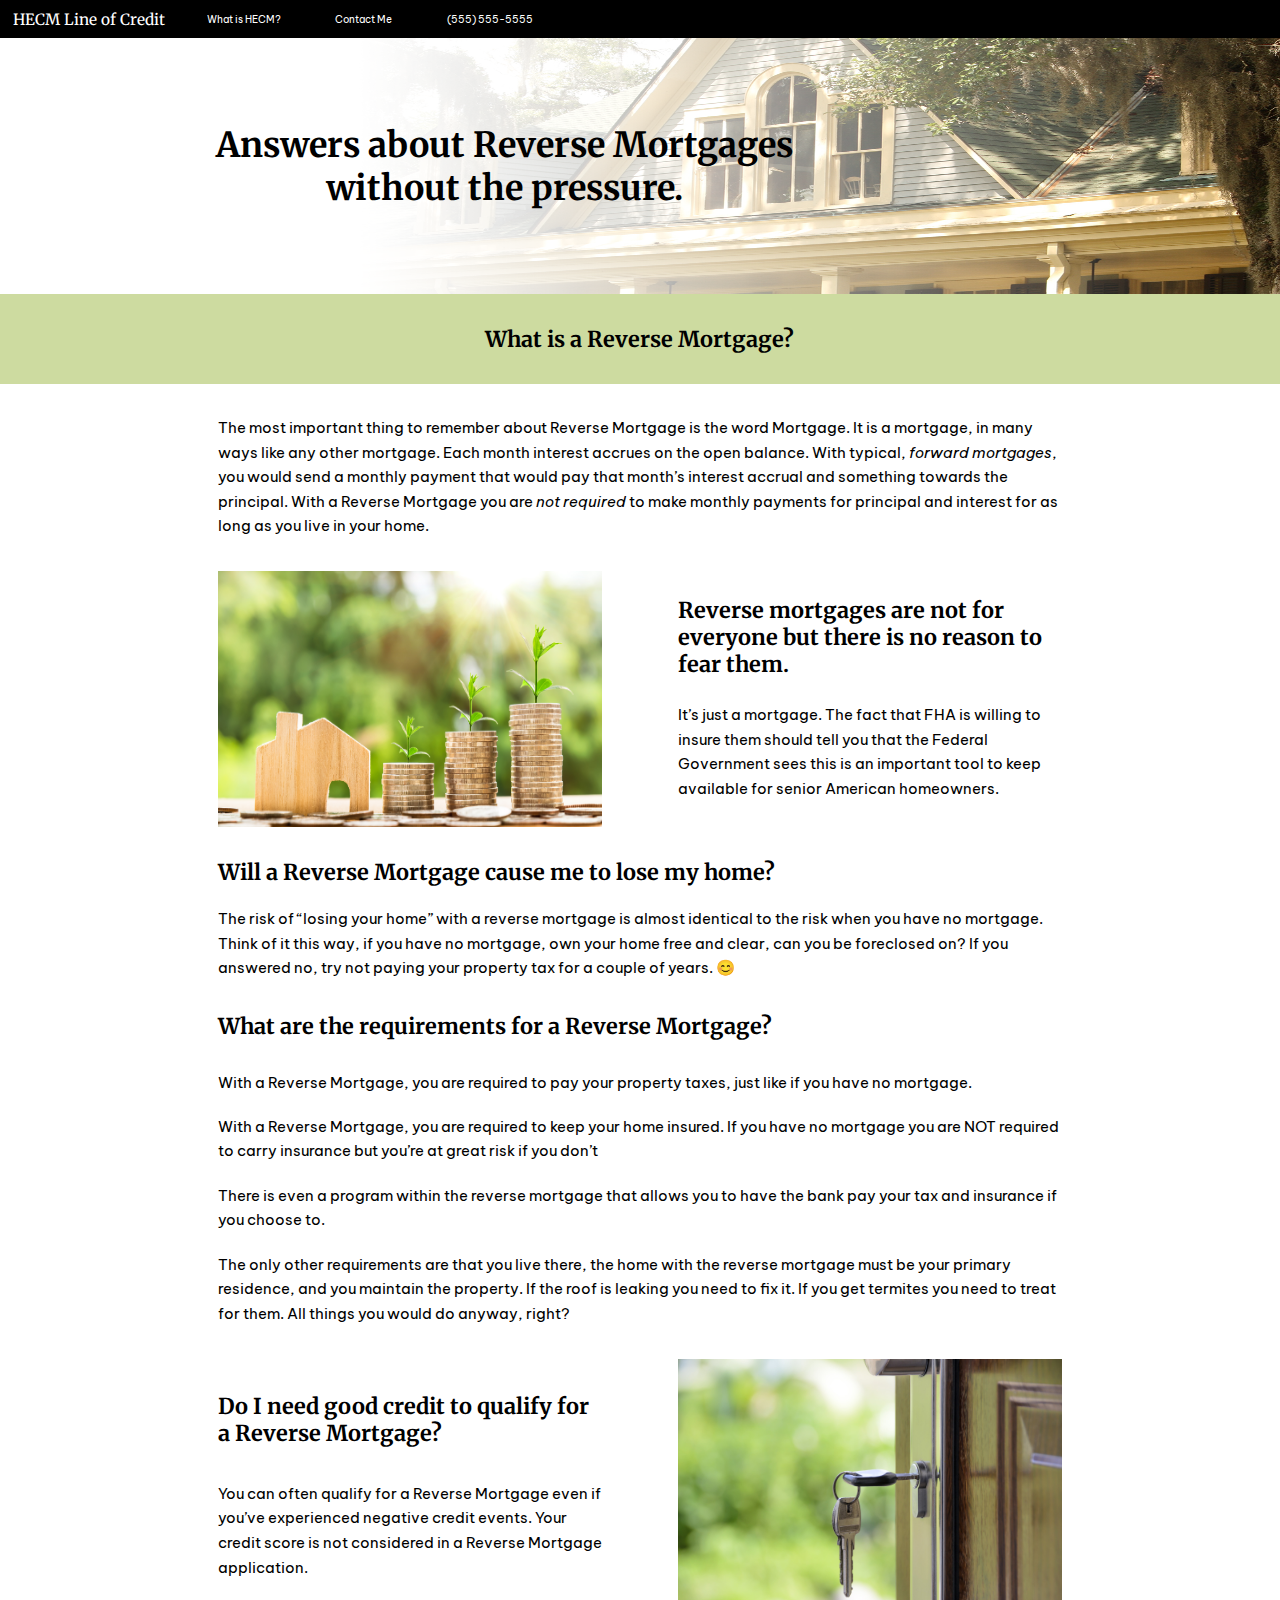
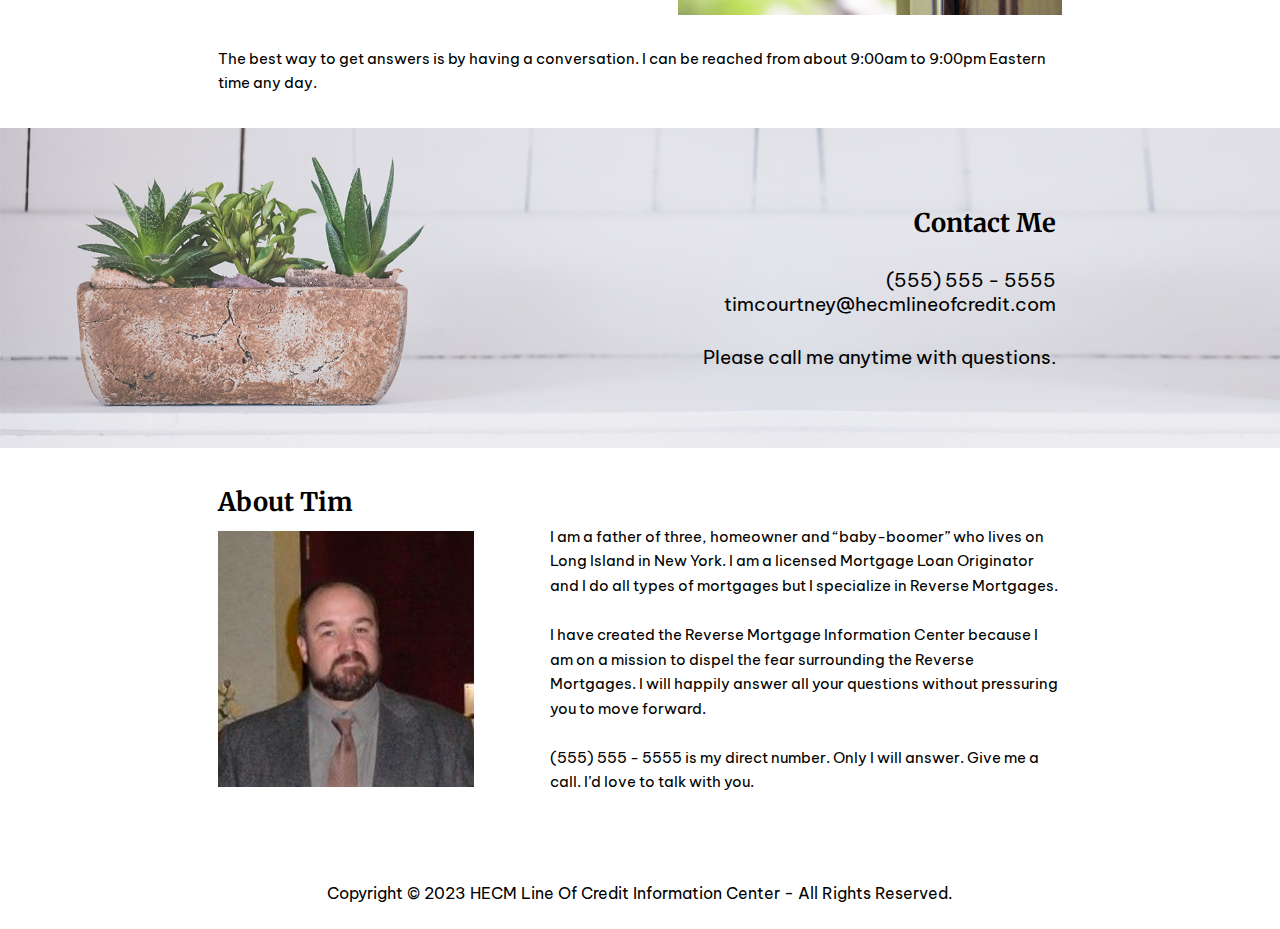
==== index.html @ 9b6cef2f "content update" ====
<!DOCTYPE html>
<html>
<head>
	<title>hecmlineofcredit.com</title>
	<link rel="stylesheet" type="text/css" href="css/style.css"/>
	<link rel="icon" href="assets/favicon.svg"/>
	<script defer src="script.js"></script>
	<meta name="viewport" content="width=device-width, initial-scale=1, maximum-scale=1"> <!--something about everything looking right on ipad? iphone? idk-->
</head>
<body>
	<div id="header_bar">
		<div id="header">
			<div id="title">HECM Line of Credit</div>
			<div id="buttons">
				<a id="about" class="menuButton" href="#section2">What is HECM?</a>
				<a id="contactMe" class="menuButton" href="#section5">Contact Me</a>
				<div class="menuButton">(555) 555-5555</div>
				<img id="menu_bars" src="assets/menu.svg">
			</div>
		</div>
	</div>

	<div id="mobile_menu">
		<div class="menuButton">(555) 555-5555</div>
		<a id="about_mobile" class="menuButton" onclick="openCloseMenu()" href="#explanation_anchor">What is HECM?</a>
		<a id="contactMe_mobile" class="menuButton" onclick="openCloseMenu()" href="#contact_anchor">Contact Me</a>
	</div>

	<div id="section1">
		<div id="intro">Answers about Reverse Mortgages without the pressure.</div>
		<img id="house" src="assets/house.png">
	</div>

	<div id="explanation_anchor" class="anchor"></div>

	<div id="section2">
		<h1 class="subheading">What is a Reverse Mortgage?</h1>
	</div>

	<div id="section3">
		<div id="section3_0" >
			<div class="expl">The most important thing to remember about Reverse Mortgage is the word Mortgage. It is a mortgage, in many ways like any other mortgage. Each month interest accrues on the open balance. With typical, <i>forward mortgages</i>, you would send a monthly payment that would pay that month’s interest accrual and something towards the principal. With a Reverse Mortgage you are <i>not required</i> to make monthly payments for principal and interest for as long as you live in your home.</div>
		</div>
	

		<div id="section3_1">
			<img id="growth" src="assets/growth.jpeg">
			<div id="explanation2">
				<div class="subheading">Reverse mortgages are not for everyone but there is no reason to fear them. </div>
				<div class="expl">It’s just a mortgage. The fact that FHA is willing to insure them should tell you that the Federal Government sees this is an important tool to keep available for senior American homeowners.</div>
			</div>
		</div>

		<div id="section3_2">
			<div class="subheading">Will a Reverse Mortgage cause me to lose my home?</div>
			<div class="expl">The risk of “losing your home” with a reverse mortgage is almost identical to the risk when you have no mortgage. Think of it this way, if you have no mortgage, own your home free and clear, can you be foreclosed on? If you answered no, try not paying your property tax for a couple of years. 😊 </div>
		</div>
		<div id="section3_3">
			<div class="subheading">What are the requirements for a Reverse Mortgage?</div>
			<div id="list" class="expl">
				<div>With a Reverse Mortgage, you are required to pay your property taxes, just like if you have no mortgage.</div>
				<div>With a Reverse Mortgage, you are required to keep your home insured. If you have no mortgage you are NOT required to carry insurance but you’re at great risk if you don’t</div>
				<div>There is even a program within the reverse mortgage that allows you to have the bank pay your tax and insurance if you choose to.</div>
				<div>The only other requirements are that you live there, the home with the reverse mortgage must be your primary residence, and you maintain the property. If the roof is leaking you need to fix it. If you get termites you need to treat for them. All things you would do anyway, right?</div>
			</div>
		</div>

		<div id="section3_4">
			<div id="explanation3">
				<div class="subheading">Do I need good credit to qualify for a Reverse Mortgage? </div>
				<div class="expl">You can often qualify for a Reverse Mortgage even if you’ve experienced negative credit events. Your credit score is not considered in a Reverse Mortgage application.</div>
			</div>
			<img id="key" src="assets/key.jpeg">
		</div>
		<div id="section3_5">
			<div class="expl">The best way to get answers is by having a conversation. I can be reached from about 9:00am to 9:00pm Eastern time any day. </div>
		</div>
	</div>

	<div id="contact_anchor" class="anchor"></div>

	<div id="section5">
		<img id="cactus" src="assets/cactus.png">
		<div id="contact">
			<div id="contact_header" class="subsection_header">Contact Me</div>
			<div id="contactInfo">(555) 555 - 5555<br>timcourtney@hecmlineofcredit.com</div>
			Please call me anytime with questions.
		</div>
	</div>


	<div id="section4">
		<div id="about_me_box">	
			<div id="about_me_header" class="subsection_header">About Tim</div>
			<div id="about_me_content">
				<img id="dad" src="assets/dad.png">
				<div id="about_me" class="expl">I am a father of three, homeowner and “baby-boomer” who lives on Long Island in New York. I am a licensed Mortgage Loan Originator and I do all types of mortgages but I specialize in Reverse Mortgages. <br><br>I have created the Reverse Mortgage Information Center because I am on a mission to dispel the fear surrounding the Reverse Mortgages. I will happily answer all your questions without pressuring you to move forward. <br><br>(555) 555 - 5555 is my direct number. Only I will answer. Give me a call. I’d love to talk with you.</div>
			</div>
			
		</div>
	</div>

	<footer>Copyright © 2023 HECM Line Of Credit Information Center - All Rights Reserved.</footer>

</body>
</html>
---- css/style.css ----
@import url('https://fonts.googleapis.com/css2?family=Be+Vietnam+Pro&display=swap');
@import url('https://fonts.googleapis.com/css2?family=Merriweather&display=swap');

body{
/*	background-color: skyblue;*/
	width: 100%;
	margin: 0;


	overflow-x: hidden;
	 /*so theres no extra white space to the right that you can scroll to*/

	font-family: 'Be Vietnam Pro', sans-serif;

	cursor: default;
}

/*nav bar*/
#header_bar{
   background-color: black;
   width: 100%;
   height: 3vw;
   position: fixed; 
   /*stay as you scroll*/
   z-index: 100; 
   /*above everything*/
}

#header{
/*	background-color: red;*/
	height: 3vw;
	width: 100vw;
	display: flex;
	flex-direction: row;
	align-items: center;
/*	justify-content: space-between;*/
}

	#title{
		color: white;
		font-size: 1.2vw;
		padding-left: 1vw;
		font-family: 'Merriweather', serif;
	}

	#buttons{

/*		background-color: pink;*/
		height: 100%;
		width: 32vw;

		justify-self: right;
		display: flex;
		flex-direction: row;
		align-items: center;
		justify-content: space-evenly;

		color: white;
		font-size: .8vw;
	}

		.menuButton{
			height: 100%;
			display: flex;
			align-items: center;
			padding-left: 1vw;
			padding-right: 1vw;
			text-decoration: none;
			color: white;
		}

		#buttons a:hover{
			color: black;
			background-color: white;
			cursor: pointer;
		}
		#buttons img{
			display: none;
		}

#mobile_menu{
	display:none;
}

/*section 1 - house pic*/
#section1{
/*	background-color: rgba(0, 1, 0, .5);*/
    padding-top: 3vw;

	height: 20vw;
	overflow: hidden;

	display: flex;
	flex-direction: row;

}

	#intro{
/*				background-color: deeppink;*/

		font-family: 'Merriweather', serif;
		font-weight: bold;
		font-size: 2.7vw;

		width: 65vw;

		z-index: 10; /*above house image*/

		text-align: center;
		display: flex;
		align-items: center;

		margin-left: 16vw;
	}
	#house{

/*		background-color: blue;*/
		width: 100vw;

		z-index: -10; /*under text*/

		margin-left: -35vw;

	}

/*section 2 (aka section 3 header)*/

#section2{
	background-color: #cddba0;
	width: 100vw;
	height: 7vw;

	display: flex;
	align-items: center;
	justify-content: center;
}
	#section2 h1{
/*		background-color: red;*/
		text-align: center;
		padding-left: 17vw;
		padding-right: 17vw;
		width: 66vw;
	}
	.subheading{
		font-size: 1.7vw;
		font-weight: bold;
		font-family: 'Merriweather', serif;
	}



/*section 3 (explanation of hecm)*/
#section3{
/*	background-color: pink;*/
	height: 100vw;
	width: 100vw;
	padding-top: 2.5vw;
	padding-bottom: 2.5vw;
	display: flex;
	flex-direction: column;
	justify-content: space-between;
	align-items: center;

}

#section3_0{
/*	background-color: cyan;*/
	width: 66vw;

}

.expl{
/*	background-color: greenyellow;*/
	font-size: 1.2vw;
	line-height: 1.6;
}

/*section 3.1 (image to the left of more explanation text)*/
#section3_1{
	width: 66vw;
/*	background-color: deeppink;*/

	display: flex;
	flex-direction: row;
	justify-content: space-between;
	align-items: center;

}
	#growth{
		height: 20vw;
		width: 30vw;
	}
	#explanation2{
/*		background-color: red;*/
		height: 20vw;
		width: 30vw;
/*		margin-left: 5vw;*/
		display: flex;
		flex-direction: column;
		justify-content: space-evenly;

	}

/*section 3.2 the explantion continues under the photo*/
#section3_2{
/*	background-color: red;*/
	width: 66vw;


	height: 9.5vw;
	display: flex;
	flex-direction: column;
	justify-content: space-between;

}
#section3_3{
/*	background-color: yellow;*/
	width: 66vw;

	height: 24.5vw;
	display: flex;
	flex-direction: column;
	justify-content: space-between;

}
#list{
/*	background-color: pink;*/
	display: flex;
	flex-direction: column;
	justify-content: space-between;
	height: 20vw;
}

/*key photo and text*/
#section3_4{
	width: 66vw;

/*	background-color: hotpink;*/

	display: flex;
	flex-direction: row;
	justify-content: space-between;
/*	padding-bottom: 2.5vw;*/


}
	#key{
		height: 20vw;
	}
	#explanation3{
/*		background-color: red;*/
		height: 20vw;
		width: 30vw;

		display: flex;
		flex-direction: column;
		justify-content: space-evenly;

	}
#section3_5{
/*	background-color: lime;*/
	width:66vw;
}

/*section 4 (about me)*/
#section4{
/*	background-color: thistle;*/
	width: 66vw;
	height: 29vw;

	padding-left: 17vw;
	padding-right: 17vw;

	padding-bottom: 2.5vw;
	padding-top: 2.5vw;


	display: flex;
	flex-direction: column;
	align-items: center;
	justify-content: center;
}
	#about_me_box{
/*		background-color: orange;*/
		width: 66vw;
		height: 40vw;
		display: flex;
		flex-direction: column;
		justify-content: space-evenly;
		align-items: left;
	}

	.subsection_header{
		font-family: 'Merriweather', serif;
	    font-size: 2vw;
		font-weight: bold;
	}
	#about_me_content{
/*		background-color: red;*/
		height: 25vw;


		display: flex;
		flex-direction: row;
		justify-content: space-between;
/*		align-items: center;*/
	}
	#about_me{
/*		background-color: green;*/
		width: 40vw;
	}
	#dad{
		margin-top: .5vw;
		height: 20vw;
	}

/*section 5 (contact me - moved to be above section 4)*/
#section5{
/*	background-color: rgba(1, 0, 0, .5);*/
	display: flex;
	flex-direction: row;
	align-items: center;
	margin: 0;
	height: 25vw;
	overflow: hidden;
}
	#cactus{
/*		opacity: .5;*/
		width: 100vw;
/*		height: auto;*/
/*		margin-left: -82vw;*/
		margin-top: -9vw;
		z-index: -10;
	}
	#contact{
/*		background-color: hotpink;*/
		width: 43vw;
		height: 15vw;
		margin-left: -63vw;

		display: flex;
		flex-direction: column;
		justify-content: space-around;

		padding-left: 2.5vw;
		padding-right: 2.5vw;

		text-align: right;

		font-size: 1.5vw;
/*		line-height: 1.6;*/
	}

footer{
	text-align: center;
	padding-bottom: 2vw;
}



/* -------------------------------------------------------------------------- */
/*                           mobile version below                             */
/* -------------------------------------------------------------------------- */

@media (orientation: portrait) {

	body{
		/*background-color: red;*/
	}

	#header{
		height: 15vw;
		padding-left: 10vw;
		padding-right: 10vw;
		width: 80vw;
	}
		#title{
			font-size: 4vw;
		}
		#buttons{
			/*background-color: red;*/
			justify-content: flex-end;

		}
		#buttons a{
			display: none;
		}
		#buttons div{
			display: none;
		}
		#buttons img{
			display: block;
			height: 10vw;
		}

	#mobile_menu{
		display:none;
		width: 100vw;
		height: 35vw;
		background-color: black;
		position: fixed; /*stay as you scroll*/
		z-index: 100; /*above everything*/
		margin-top: 15vw;
		flex-direction: column;
	}
		.menuButton{
			font-size: 4vw;
			justify-content: center;

		}
		#mobile_menu a:hover{
			color: black;
			background-color: white;
			cursor: pointer;
		}

	#section1{
		margin-top: 15vw;
	}
		#intro{
			/*background-color: pink;*/
			width: 80vw;
			margin-left: 10vw;
			font-size: 5vw;
			/*font-weight: bolder;*/
		}
		#house{
			/*background-color: blue;*/
			height: 100%;
			width: auto;

			z-index: -10; /*under text*/

			margin-left: -70vw;

			opacity: .65;
		}
	#section2{
		height: 40vw;
	}

		#section2 h1{
			font-size: 7.5vw;
			/*font-weight: bolder;*/
			padding-left: 10vw;
			padding-right: 10vw;
		}

	#section3{
		padding-right: 10vw;
		padding-left: 10vw;
	}
		#explanation{
			/*background-color: skyblue;*/
			width: 80vw;
		}
		.expl{
			font-size: 4vw;

		}
	#section3_1{
		/*background-color: hotpink;*/

		flex-direction: column;
		justify-content: center;
		align-items: center;
		padding-bottom: 7vw;
/*		padding-right: 10vw;
		padding-left: 10vw;*/

	}
		#growth{
			height: 60vw;
			width: 80vw;
		}
		#explanation2{
			width: 80vw;
			margin-top: 5vw;

		}

	#section5{
/*		display: flex;
		flex-direction: row;
		align-items: center;
		margin: 0;*/
		height: 37vw;
		margin-bottom: 5vw;
	}
		#cactus{
			width: 100vw;
			height: auto;
			margin-left: -90vw;
			z-index: -10;
			opacity: .55;
		}
		#contact{
			/*background-color: hotpink;*/
			width: 80vw;
			height: 37vw;
			margin-left: 10vw;

			display: flex;
			flex-direction: column;
			justify-content: space-between;

			text-align: right;
			padding-top: 2vw;
		}
			#contactInfo{
				font-size: 4vw;
				line-height: 1.6;
			}

			#contact p{
				font-size: 3.5vw;
				line-height: 1.6;
				font-weight: bolder;
			}


	#section4{
		/*background-color: thistle;*/
		width: 80vw;
		height: 90vw;

		padding-left: 10vw;
		padding-right: 10vw;

		padding-bottom: 5vw;


		display: flex;
		flex-direction: column-reverse;
		align-items: flex-start;
		justify-content: space-evenly;
	}
		#about_me_text{
			/*background-color: red;*/
			height: 40vw;

			display: flex;
			flex-direction: column;
			justify-content: space-around;
		}
			.subheader{
				font-size: 5.5vw;
				font-weight: bolder;
			}
		#dad{
			height: 40vw;
		}


	.anchor{
		position: absolute;
		/*background-color: red;*/
		height: 1vw;
		width: 1vw;
	}
	#contact_anchor{
		/*15vw for menu + 45vw for section1 + 40vw for section2 + estimate of section3 (120vw) + growth image 80vw + estimate of explantion2 (10vw) - 15vw for menu to overlap*/
		margin-top: 335vw;
	}
	#explanation_anchor{
		/*15vw for menu + 45vw for section1 - 15vw for menu to overlap*/
		margin-top: 45vw;
	}

}
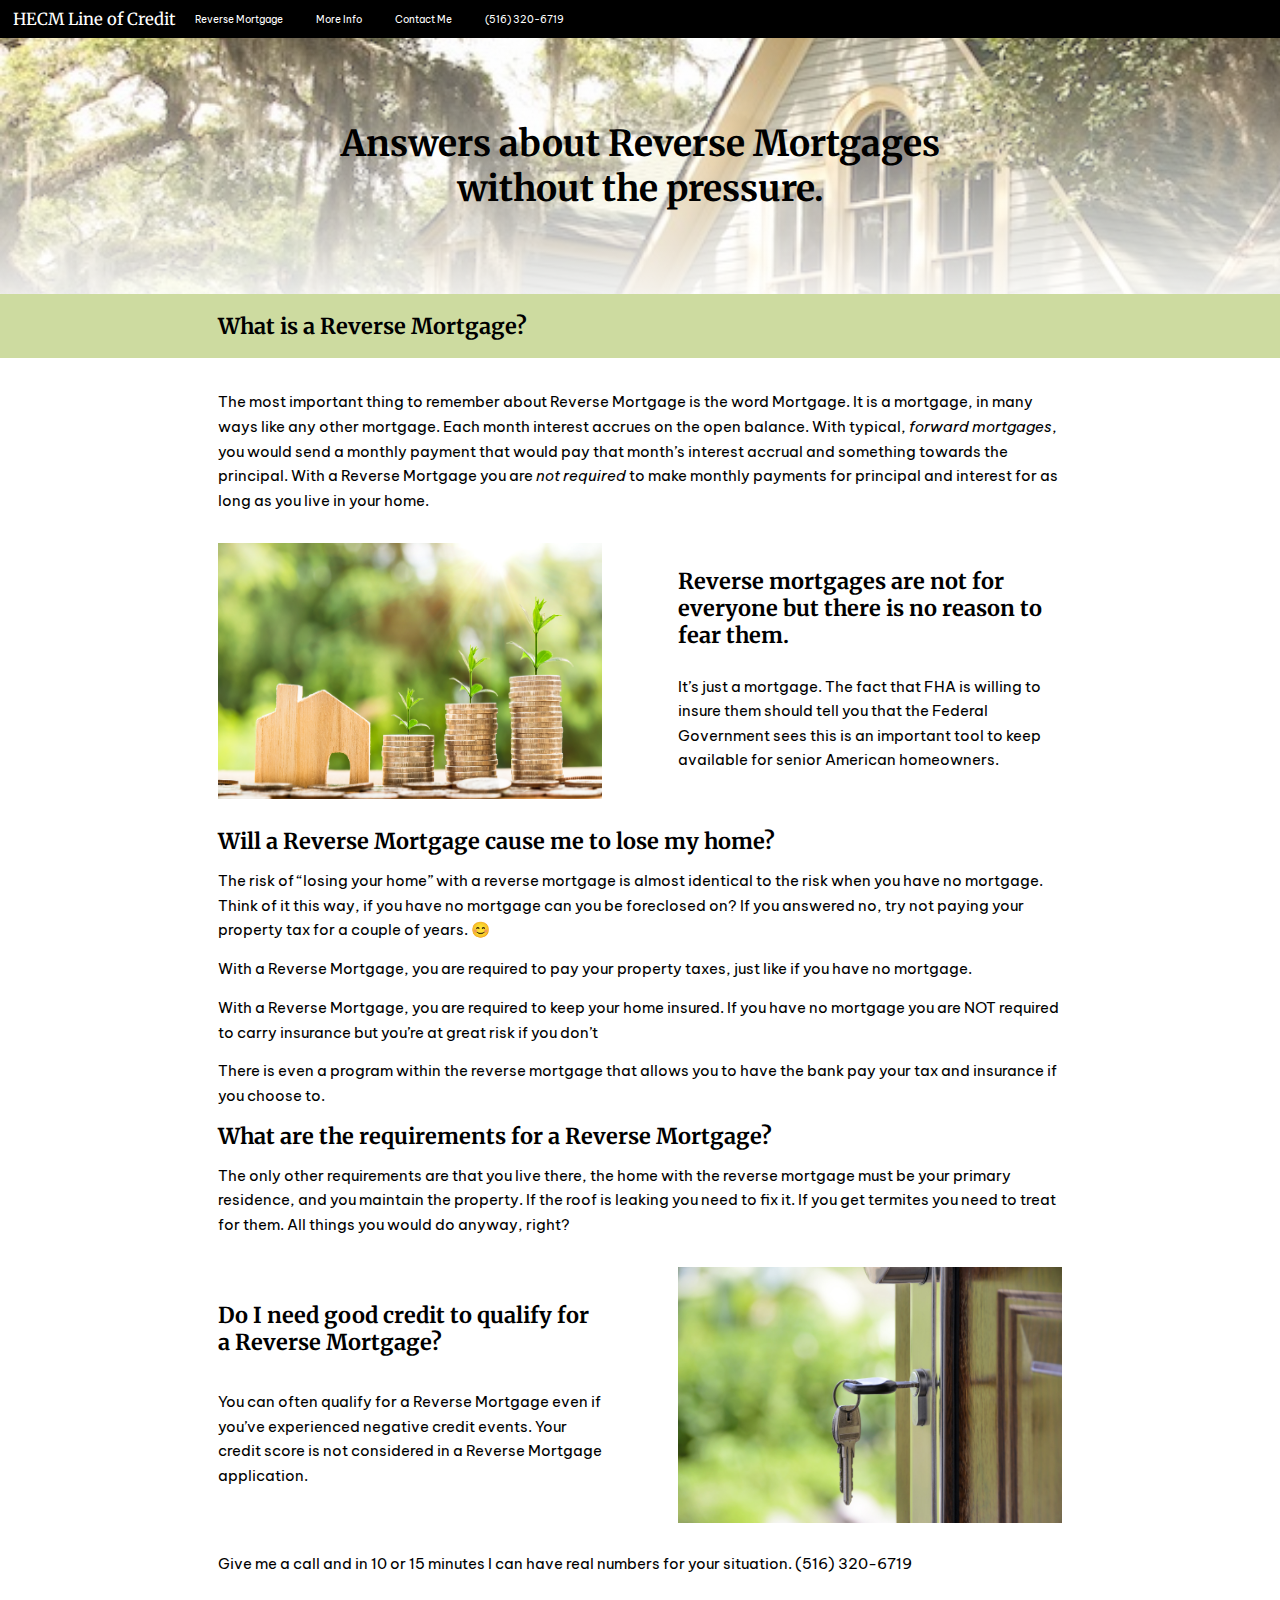
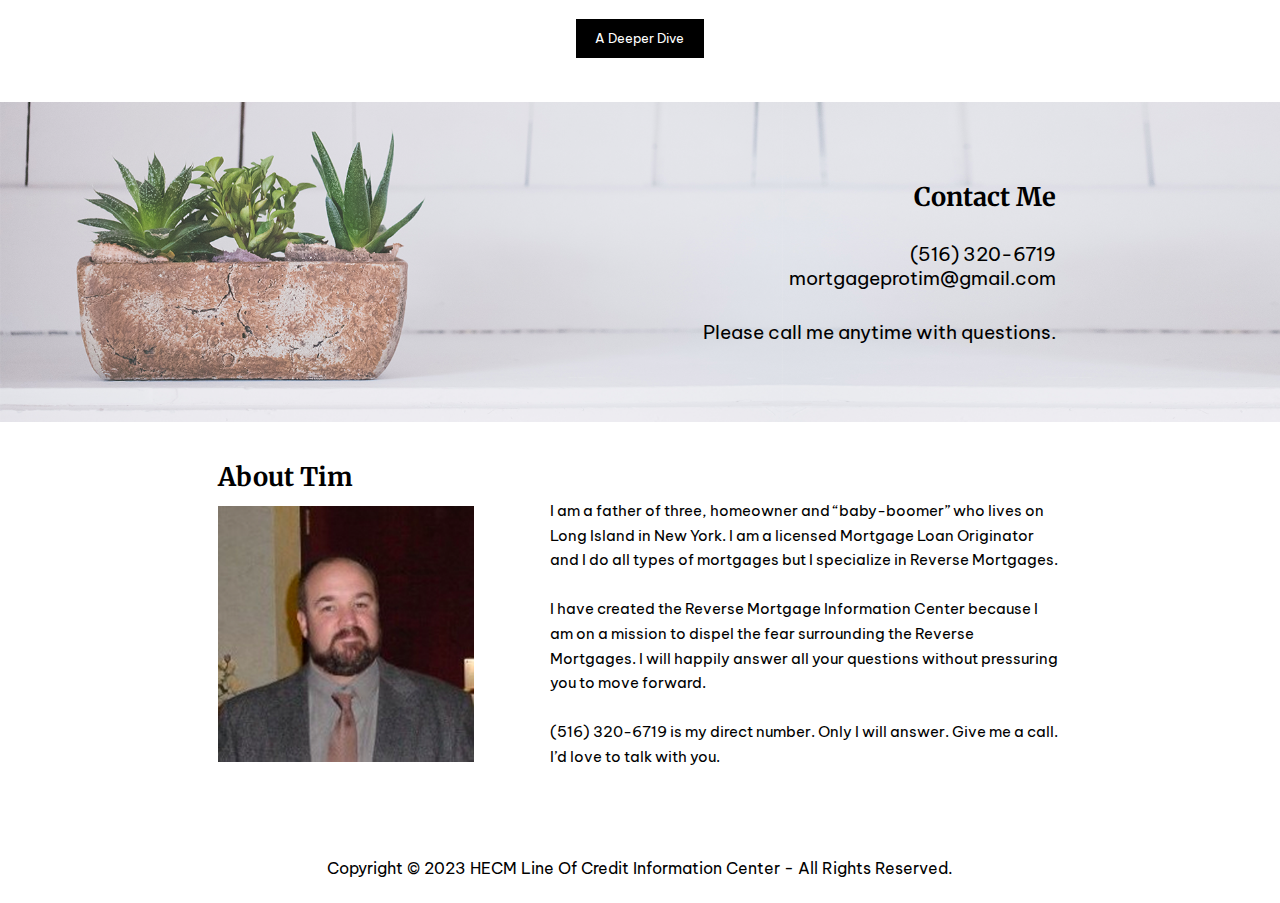
==== commit 2a2be1c8: "content update" ====
--- a/index.html
+++ b/index.html
@@ -10,25 +10,26 @@
 <body>
 	<div id="header_bar">
 		<div id="header">
-			<div id="title">HECM Line of Credit</div>
+			<a id="title" href="index.html">HECM Line of Credit</a>
 			<div id="buttons">
-				<a id="about" class="menuButton" href="#section2">What is HECM?</a>
+				<a id="about" class="menuButton" href="#section2">Reverse Mortgage</a>
+				<a class="menuButton" href="moreinfo.html">More Info</a>
 				<a id="contactMe" class="menuButton" href="#section5">Contact Me</a>
-				<div class="menuButton">(555) 555-5555</div>
+				<div class="menuButton">(516) 320-6719</div>
 				<img id="menu_bars" src="assets/menu.svg">
 			</div>
 		</div>
 	</div>
 
 	<div id="mobile_menu">
-		<div class="menuButton">(555) 555-5555</div>
+		<div class="menuButton">(516) 320-6719</div>
 		<a id="about_mobile" class="menuButton" onclick="openCloseMenu()" href="#explanation_anchor">What is HECM?</a>
 		<a id="contactMe_mobile" class="menuButton" onclick="openCloseMenu()" href="#contact_anchor">Contact Me</a>
 	</div>
 
 	<div id="section1">
-		<div id="intro">Answers about Reverse Mortgages without the pressure.</div>
-		<img id="house" src="assets/house.png">
+		<div id="intro">Answers about Reverse Mortgages<br>without the pressure.</div>
+		<!-- <img id="house" src="assets/house.png"> -->
 	</div>
 
 	<div id="explanation_anchor" class="anchor"></div>
@@ -53,16 +54,12 @@
 
 		<div id="section3_2">
 			<div class="subheading">Will a Reverse Mortgage cause me to lose my home?</div>
-			<div class="expl">The risk of “losing your home” with a reverse mortgage is almost identical to the risk when you have no mortgage. Think of it this way, if you have no mortgage, own your home free and clear, can you be foreclosed on? If you answered no, try not paying your property tax for a couple of years. 😊 </div>
-		</div>
-		<div id="section3_3">
+			<div class="expl">The risk of “losing your home” with a reverse mortgage is almost identical to the risk when you have no mortgage. Think of it this way, if you have no mortgage can you be foreclosed on? If you answered no, try not paying your property tax for a couple of years. 😊 </div>
+			<div class="expl">With a Reverse Mortgage, you are required to pay your property taxes, just like if you have no mortgage.</div>
+			<div class="expl">With a Reverse Mortgage, you are required to keep your home insured. If you have no mortgage you are NOT required to carry insurance but you’re at great risk if you don’t</div>
+			<div class="expl">There is even a program within the reverse mortgage that allows you to have the bank pay your tax and insurance if you choose to.</div>
 			<div class="subheading">What are the requirements for a Reverse Mortgage?</div>
-			<div id="list" class="expl">
-				<div>With a Reverse Mortgage, you are required to pay your property taxes, just like if you have no mortgage.</div>
-				<div>With a Reverse Mortgage, you are required to keep your home insured. If you have no mortgage you are NOT required to carry insurance but you’re at great risk if you don’t</div>
-				<div>There is even a program within the reverse mortgage that allows you to have the bank pay your tax and insurance if you choose to.</div>
-				<div>The only other requirements are that you live there, the home with the reverse mortgage must be your primary residence, and you maintain the property. If the roof is leaking you need to fix it. If you get termites you need to treat for them. All things you would do anyway, right?</div>
-			</div>
+			<div class="expl">The only other requirements are that you live there, the home with the reverse mortgage must be your primary residence, and you maintain the property. If the roof is leaking you need to fix it. If you get termites you need to treat for them. All things you would do anyway, right?</div>
 		</div>
 
 		<div id="section3_4">
@@ -73,7 +70,12 @@
 			<img id="key" src="assets/key.jpeg">
 		</div>
 		<div id="section3_5">
-			<div class="expl">The best way to get answers is by having a conversation. I can be reached from about 9:00am to 9:00pm Eastern time any day. </div>
+			<div class="expl">Give me a call and in 10 or 15 minutes I can have real numbers for your situation. (516) 320-6719</div>
+		</div>
+		<div id="section3_6">
+			<div id="more_button">
+				<a id="more" class="menuButton" href="moreinfo.html">A Deeper Dive</a>
+			</div>
 		</div>
 	</div>
 
@@ -83,7 +85,7 @@
 		<img id="cactus" src="assets/cactus.png">
 		<div id="contact">
 			<div id="contact_header" class="subsection_header">Contact Me</div>
-			<div id="contactInfo">(555) 555 - 5555<br>timcourtney@hecmlineofcredit.com</div>
+			<div id="contactInfo">(516) 320-6719<br>mortgageprotim@gmail.com</div>
 			Please call me anytime with questions.
 		</div>
 	</div>
@@ -94,7 +96,7 @@
 			<div id="about_me_header" class="subsection_header">About Tim</div>
 			<div id="about_me_content">
 				<img id="dad" src="assets/dad.png">
-				<div id="about_me" class="expl">I am a father of three, homeowner and “baby-boomer” who lives on Long Island in New York. I am a licensed Mortgage Loan Originator and I do all types of mortgages but I specialize in Reverse Mortgages. <br><br>I have created the Reverse Mortgage Information Center because I am on a mission to dispel the fear surrounding the Reverse Mortgages. I will happily answer all your questions without pressuring you to move forward. <br><br>(555) 555 - 5555 is my direct number. Only I will answer. Give me a call. I’d love to talk with you.</div>
+				<div id="about_me" class="expl">I am a father of three, homeowner and “baby-boomer” who lives on Long Island in New York. I am a licensed Mortgage Loan Originator and I do all types of mortgages but I specialize in Reverse Mortgages. <br><br>I have created the Reverse Mortgage Information Center because I am on a mission to dispel the fear surrounding the Reverse Mortgages. I will happily answer all your questions without pressuring you to move forward. <br><br>(516) 320-6719 is my direct number. Only I will answer. Give me a call. I’d love to talk with you.</div>
 			</div>
 			
 		</div>
--- a/css/style.css
+++ b/css/style.css
@@ -37,8 +37,9 @@
 }
 
 	#title{
+		text-decoration: none;
 		color: white;
-		font-size: 1.2vw;
+		font-size: 1.3vw;
 		padding-left: 1vw;
 		font-family: 'Merriweather', serif;
 	}
@@ -84,14 +85,16 @@
 
 /*section 1 - house pic*/
 #section1{
-/*	background-color: rgba(0, 1, 0, .5);*/
-    padding-top: 3vw;
+	background: linear-gradient(rgba(255,255,255,.1), rgba(255,255,255,.9)), url("../assets/house2.jpeg") no-repeat fixed;
+	background-size: cover;
+   padding-top: 3vw;
 
 	height: 20vw;
 	overflow: hidden;
 
 	display: flex;
 	flex-direction: row;
+	justify-content: center;
 
 }
 
@@ -100,35 +103,25 @@
 
 		font-family: 'Merriweather', serif;
 		font-weight: bold;
-		font-size: 2.7vw;
-
-		width: 65vw;
-
-		z-index: 10; /*above house image*/
+		font-size: 2.8vw;
+
+		width: 50vw;
 
 		text-align: center;
 		display: flex;
 		align-items: center;
-
-		margin-left: 16vw;
-	}
-	#house{
-
-/*		background-color: blue;*/
-		width: 100vw;
-
-		z-index: -10; /*under text*/
-
-		margin-left: -35vw;
-
-	}
+		justify-content: center;
+
+
+	}
+
 
 /*section 2 (aka section 3 header)*/
 
 #section2{
 	background-color: #cddba0;
 	width: 100vw;
-	height: 7vw;
+	height: 5vw;
 
 	display: flex;
 	align-items: center;
@@ -136,7 +129,7 @@
 }
 	#section2 h1{
 /*		background-color: red;*/
-		text-align: center;
+/*		text-align: center;*/
 		padding-left: 17vw;
 		padding-right: 17vw;
 		width: 66vw;
@@ -207,7 +200,7 @@
 	width: 66vw;
 
 
-	height: 9.5vw;
+	height: 32vw;
 	display: flex;
 	flex-direction: column;
 	justify-content: space-between;
@@ -260,6 +253,39 @@
 #section3_5{
 /*	background-color: lime;*/
 	width:66vw;
+
+}
+#section3_6{
+/*	background-color: orange;*/
+	width: 66vw;
+	height: 5vw;
+	display: flex;
+	justify-content: center;
+	align-items: center;
+}
+#more_button{
+		background-color: black;
+		height: 3vw;
+		width: 10vw;
+
+		justify-self: right;
+		display: flex;
+		flex-direction: row;
+		align-items: center;
+		justify-content: space-evenly;
+
+/*		border: black solid 4px;*/
+
+		color: white;
+		font-size: 1vw;
+}
+#more_button:hover{
+	background-color: white;
+	color: black;
+	border: black solid 4px;
+}
+#more:hover{
+	color: black;
 }
 
 /*section 4 (about me)*/
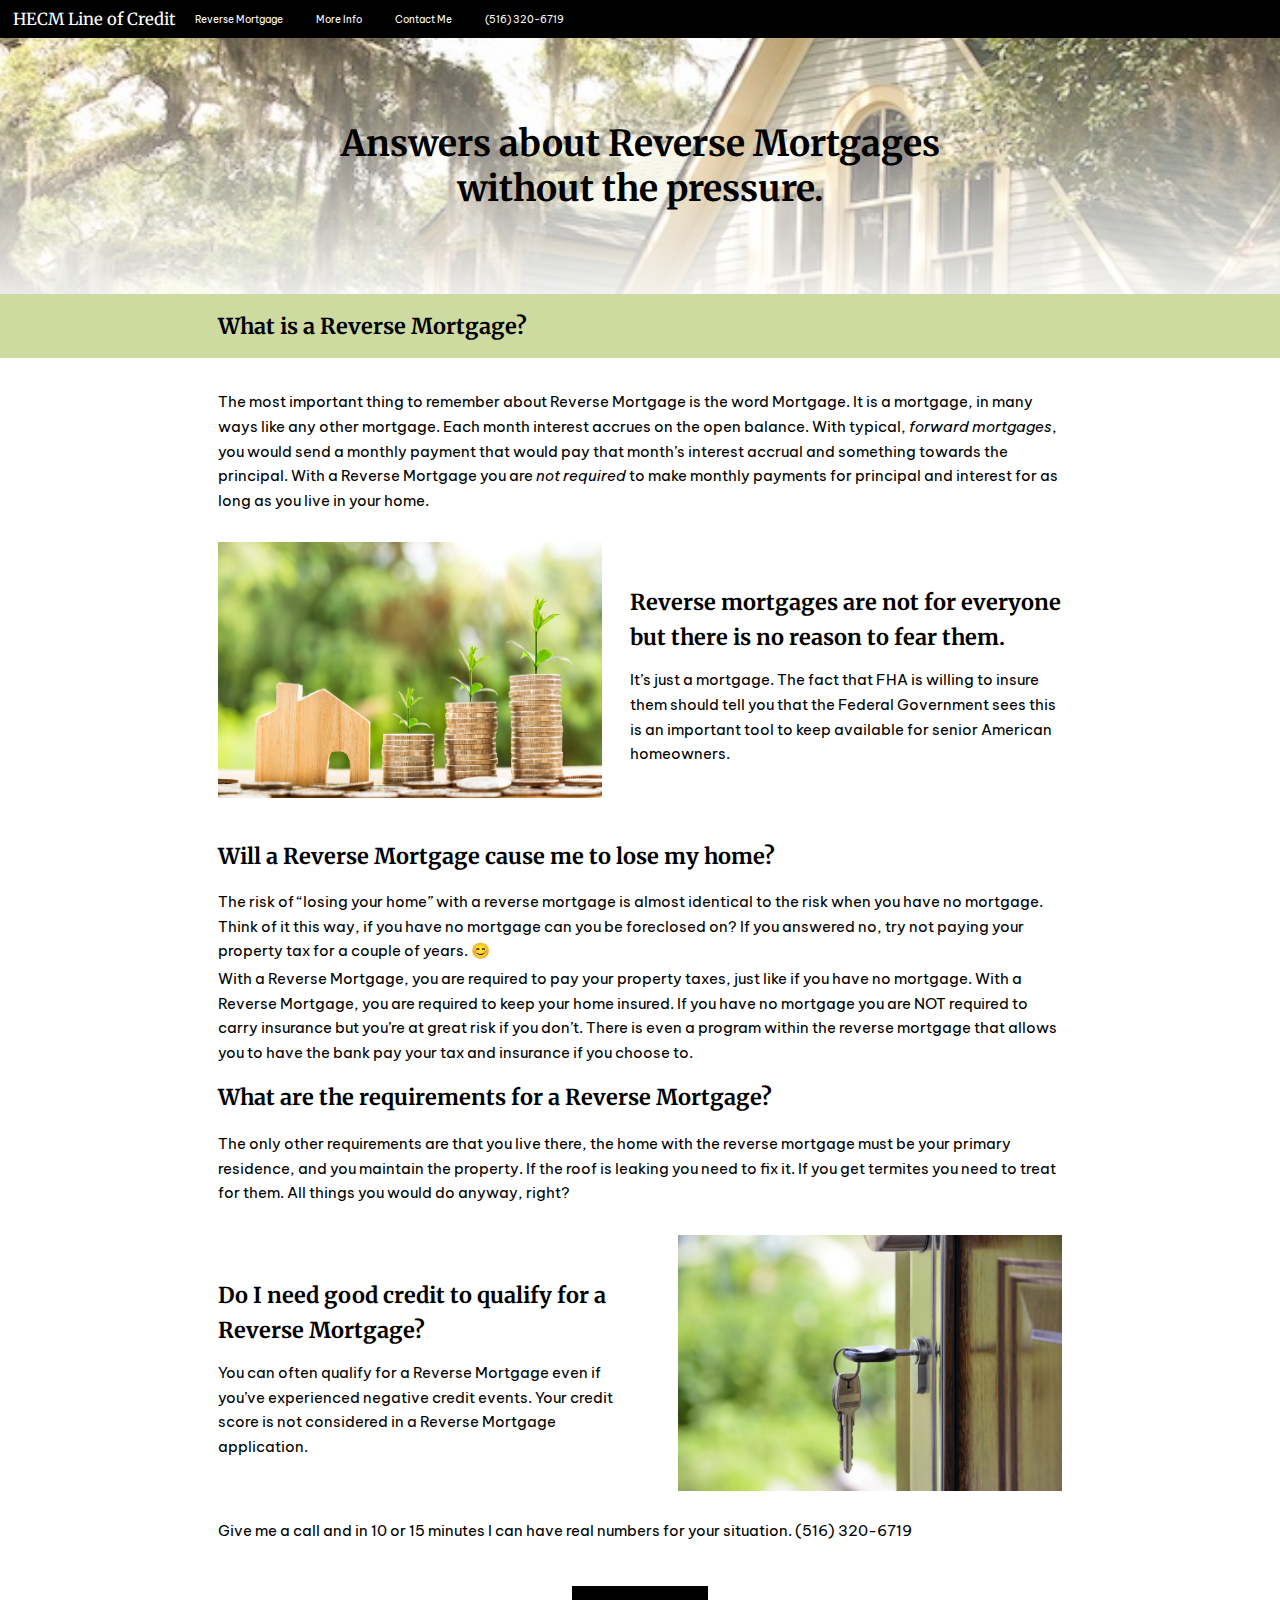
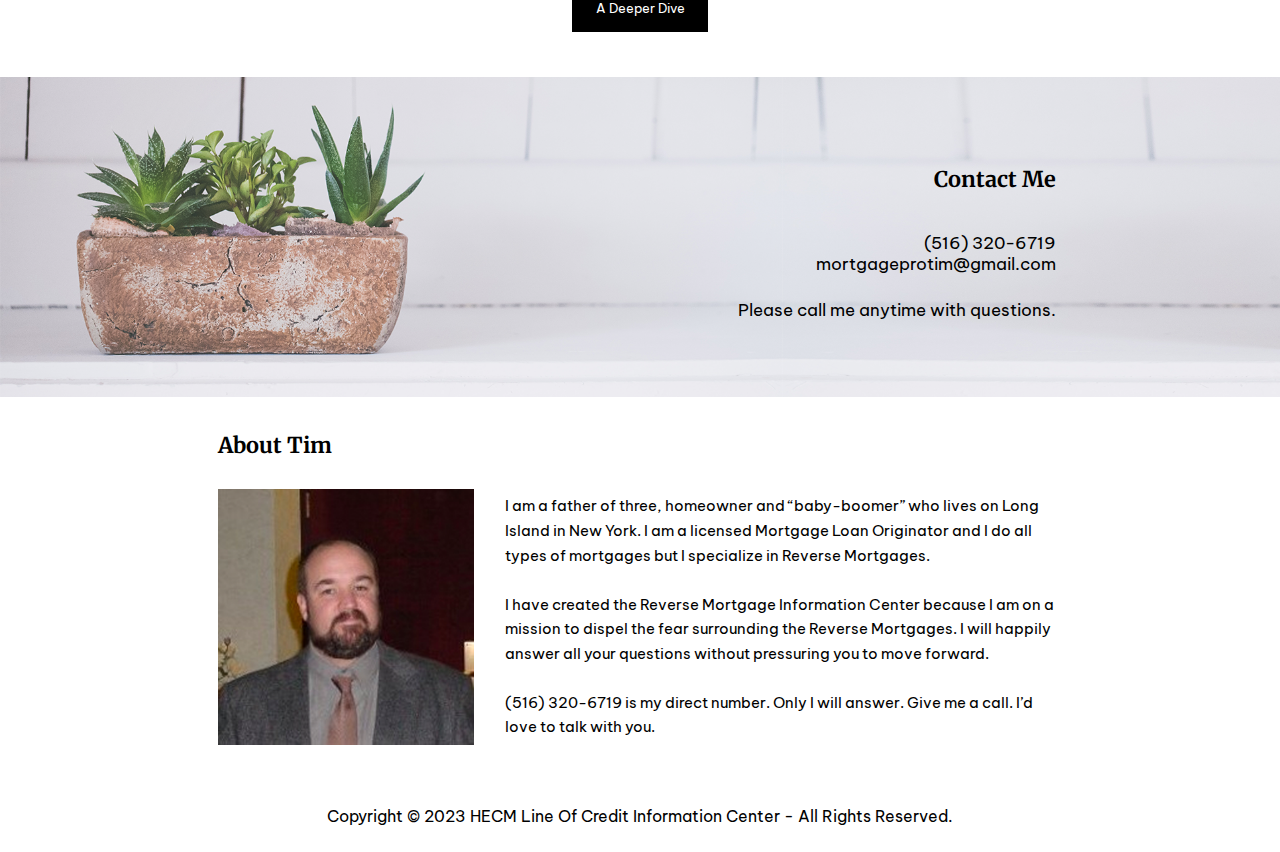
==== commit 6c468892: "streamlined css - mobile fixes started" ====
--- a/index.html
+++ b/index.html
@@ -1,3 +1,11 @@
+<!-- section 3 plan -->
+<!-- 
+section3 -- set font and font size and line spacing
+	- h1 for each heading (style sect3 h1)
+	- divs for each chunk of text
+	- div with class photoText
+ -->
+
 <!DOCTYPE html>
 <html>
 <head>
@@ -23,84 +31,83 @@
 
 	<div id="mobile_menu">
 		<div class="menuButton">(516) 320-6719</div>
-		<a id="about_mobile" class="menuButton" onclick="openCloseMenu()" href="#explanation_anchor">What is HECM?</a>
 		<a id="contactMe_mobile" class="menuButton" onclick="openCloseMenu()" href="#contact_anchor">Contact Me</a>
+		<a id="more_mobile" class="menuButton" onclick="openCloseMenu()" href="moreinfo.html">More Info</a>
 	</div>
 
-	<div id="section1">
+ 	<div id="section1">
 		<div id="intro">Answers about Reverse Mortgages<br>without the pressure.</div>
-		<!-- <img id="house" src="assets/house.png"> -->
 	</div>
 
 	<div id="explanation_anchor" class="anchor"></div>
 
 	<div id="section2">
-		<h1 class="subheading">What is a Reverse Mortgage?</h1>
+		<h1>What is a Reverse Mortgage?</h1>
 	</div>
 
-	<div id="section3">
-		<div id="section3_0" >
-			<div class="expl">The most important thing to remember about Reverse Mortgage is the word Mortgage. It is a mortgage, in many ways like any other mortgage. Each month interest accrues on the open balance. With typical, <i>forward mortgages</i>, you would send a monthly payment that would pay that month’s interest accrual and something towards the principal. With a Reverse Mortgage you are <i>not required</i> to make monthly payments for principal and interest for as long as you live in your home.</div>
-		</div>
+	<div class="section3">
+
+		<div>The most important thing to remember about Reverse Mortgage is the word Mortgage. It is a mortgage, in many ways like any other mortgage. Each month interest accrues on the open balance. With typical, <i>forward mortgages</i>, you would send a monthly payment that would pay that month’s interest accrual and something towards the principal. With a Reverse Mortgage you are <i>not required</i> to make monthly payments for principal and interest for as long as you live in your home.</div>
 	
-
-		<div id="section3_1">
+		<div class="photoText">
 			<img id="growth" src="assets/growth.jpeg">
-			<div id="explanation2">
-				<div class="subheading">Reverse mortgages are not for everyone but there is no reason to fear them. </div>
-				<div class="expl">It’s just a mortgage. The fact that FHA is willing to insure them should tell you that the Federal Government sees this is an important tool to keep available for senior American homeowners.</div>
+			<div class="photoTextGap"></div>
+			<div>
+				<h1>Reverse mortgages are not for everyone but there is no reason to fear them. </h1>
+				<div>It’s just a mortgage. The fact that FHA is willing to insure them should tell you that the Federal Government sees this is an important tool to keep available for senior American homeowners.</div>
 			</div>
 		</div>
 
-		<div id="section3_2">
-			<div class="subheading">Will a Reverse Mortgage cause me to lose my home?</div>
-			<div class="expl">The risk of “losing your home” with a reverse mortgage is almost identical to the risk when you have no mortgage. Think of it this way, if you have no mortgage can you be foreclosed on? If you answered no, try not paying your property tax for a couple of years. 😊 </div>
-			<div class="expl">With a Reverse Mortgage, you are required to pay your property taxes, just like if you have no mortgage.</div>
-			<div class="expl">With a Reverse Mortgage, you are required to keep your home insured. If you have no mortgage you are NOT required to carry insurance but you’re at great risk if you don’t</div>
-			<div class="expl">There is even a program within the reverse mortgage that allows you to have the bank pay your tax and insurance if you choose to.</div>
-			<div class="subheading">What are the requirements for a Reverse Mortgage?</div>
-			<div class="expl">The only other requirements are that you live there, the home with the reverse mortgage must be your primary residence, and you maintain the property. If the roof is leaking you need to fix it. If you get termites you need to treat for them. All things you would do anyway, right?</div>
+		<h1>Will a Reverse Mortgage cause me to lose my home?</h1>
+
+		<div>The risk of “losing your home” with a reverse mortgage is almost identical to the risk when you have no mortgage. Think of it this way, if you have no mortgage can you be foreclosed on? If you answered no, try not paying your property tax for a couple of years. 😊 </div>
+		<div>With a Reverse Mortgage, you are required to pay your property taxes, just like if you have no mortgage. With a Reverse Mortgage, you are required to keep your home insured. If you have no mortgage you are NOT required to carry insurance but you’re at great risk if you don’t. There is even a program within the reverse mortgage that allows you to have the bank pay your tax and insurance if you choose to.</div>
+		
+		<h1>What are the requirements for a Reverse Mortgage?</h1>
+			
+		<div>The only other requirements are that you live there, the home with the reverse mortgage must be your primary residence, and you maintain the property. If the roof is leaking you need to fix it. If you get termites you need to treat for them. All things you would do anyway, right?</div>
+		
+
+		<div class="photoText">
+			<div>
+				<h1>Do I need good credit to qualify for a Reverse Mortgage?</h1>
+				<div>You can often qualify for a Reverse Mortgage even if you’ve experienced negative credit events. Your credit score is not considered in a Reverse Mortgage application.</div>
+			</div>
+			<div class="photoTextGap"></div>
+			<img id="key" src="assets/key.jpeg">
 		</div>
 
-		<div id="section3_4">
-			<div id="explanation3">
-				<div class="subheading">Do I need good credit to qualify for a Reverse Mortgage? </div>
-				<div class="expl">You can often qualify for a Reverse Mortgage even if you’ve experienced negative credit events. Your credit score is not considered in a Reverse Mortgage application.</div>
-			</div>
-			<img id="key" src="assets/key.jpeg">
+		<div class="expl">Give me a call and in 10 or 15 minutes I can have real numbers for your situation. (516) 320-6719</div>
+
+
+		<div id="more_button">
+			<a href="moreinfo.html">A Deeper Dive</a>
 		</div>
-		<div id="section3_5">
-			<div class="expl">Give me a call and in 10 or 15 minutes I can have real numbers for your situation. (516) 320-6719</div>
-		</div>
-		<div id="section3_6">
-			<div id="more_button">
-				<a id="more" class="menuButton" href="moreinfo.html">A Deeper Dive</a>
-			</div>
-		</div>
+
 	</div>
 
 	<div id="contact_anchor" class="anchor"></div>
 
-	<div id="section5">
+	<div id="contact_me">
 		<img id="cactus" src="assets/cactus.png">
 		<div id="contact">
-			<div id="contact_header" class="subsection_header">Contact Me</div>
+			<h1>Contact Me</h1>
 			<div id="contactInfo">(516) 320-6719<br>mortgageprotim@gmail.com</div>
 			Please call me anytime with questions.
 		</div>
 	</div>
 
 
-	<div id="section4">
-		<div id="about_me_box">	
-			<div id="about_me_header" class="subsection_header">About Tim</div>
-			<div id="about_me_content">
-				<img id="dad" src="assets/dad.png">
-				<div id="about_me" class="expl">I am a father of three, homeowner and “baby-boomer” who lives on Long Island in New York. I am a licensed Mortgage Loan Originator and I do all types of mortgages but I specialize in Reverse Mortgages. <br><br>I have created the Reverse Mortgage Information Center because I am on a mission to dispel the fear surrounding the Reverse Mortgages. I will happily answer all your questions without pressuring you to move forward. <br><br>(516) 320-6719 is my direct number. Only I will answer. Give me a call. I’d love to talk with you.</div>
-			</div>
+	<div id="about_me_box">	
+		<h1>About Tim</h1>
+		<div class="photoText">
+			<img id="dad" src="assets/dad.png">
+			<div class="photoTextGap"></div>
+			<div>I am a father of three, homeowner and “baby-boomer” who lives on Long Island in New York. I am a licensed Mortgage Loan Originator and I do all types of mortgages but I specialize in Reverse Mortgages. <br><br>I have created the Reverse Mortgage Information Center because I am on a mission to dispel the fear surrounding the Reverse Mortgages. I will happily answer all your questions without pressuring you to move forward. <br><br>(516) 320-6719 is my direct number. Only I will answer. Give me a call. I’d love to talk with you.</div>
+		</div>
 			
-		</div>
 	</div>
+
 
 	<footer>Copyright © 2023 HECM Line Of Credit Information Center - All Rights Reserved.</footer>
 
--- a/css/style.css
+++ b/css/style.css
@@ -18,8 +18,8 @@
 /*nav bar*/
 #header_bar{
    background-color: black;
-   width: 100%;
-   height: 3vw;
+   width: 100vw;
+/*   height: 3vw;*/
    position: fixed; 
    /*stay as you scroll*/
    z-index: 100; 
@@ -29,11 +29,11 @@
 #header{
 /*	background-color: red;*/
 	height: 3vw;
-	width: 100vw;
+
 	display: flex;
 	flex-direction: row;
 	align-items: center;
-/*	justify-content: space-between;*/
+
 }
 
 	#title{
@@ -129,219 +129,101 @@
 }
 	#section2 h1{
 /*		background-color: red;*/
-/*		text-align: center;*/
 		padding-left: 17vw;
 		padding-right: 17vw;
 		width: 66vw;
 	}
-	.subheading{
+
+
+
+/*section 3 (explanation of hecm)*/
+.section3{
+/*	background-color: pink;*/
+	height: 98vw;
+/*	width: 100%;*/
+	padding-left: 17vw;
+	padding-right: 17vw;
+
+	padding-top: 2.5vw;
+	padding-bottom: 2.5vw;
+
+	display: flex;
+	flex-direction: column;
+	justify-content: space-between;
+/*	align-items: center;*/
+
+	font-size: 1.2vw;
+	line-height: 1.6;
+
+}
+	h1{
+/*		background-color: hotpink;*/
+		margin: 0;
 		font-size: 1.7vw;
 		font-weight: bold;
 		font-family: 'Merriweather', serif;
-	}
-
-
-
-/*section 3 (explanation of hecm)*/
-#section3{
-/*	background-color: pink;*/
-	height: 100vw;
-	width: 100vw;
-	padding-top: 2.5vw;
-	padding-bottom: 2.5vw;
-	display: flex;
-	flex-direction: column;
-	justify-content: space-between;
-	align-items: center;
-
-}
-
-#section3_0{
-/*	background-color: cyan;*/
-	width: 66vw;
-
-}
-
-.expl{
-/*	background-color: greenyellow;*/
-	font-size: 1.2vw;
-	line-height: 1.6;
-}
-
-/*section 3.1 (image to the left of more explanation text)*/
-#section3_1{
-	width: 66vw;
-/*	background-color: deeppink;*/
-
-	display: flex;
-	flex-direction: row;
-	justify-content: space-between;
-	align-items: center;
-
-}
-	#growth{
-		height: 20vw;
-		width: 30vw;
-	}
-	#explanation2{
-/*		background-color: red;*/
-		height: 20vw;
-		width: 30vw;
-/*		margin-left: 5vw;*/
-		display: flex;
-		flex-direction: column;
-		justify-content: space-evenly;
-
-	}
-
-/*section 3.2 the explantion continues under the photo*/
-#section3_2{
-/*	background-color: red;*/
-	width: 66vw;
-
-
-	height: 32vw;
-	display: flex;
-	flex-direction: column;
-	justify-content: space-between;
-
-}
-#section3_3{
-/*	background-color: yellow;*/
-	width: 66vw;
-
-	height: 24.5vw;
-	display: flex;
-	flex-direction: column;
-	justify-content: space-between;
-
-}
-#list{
-/*	background-color: pink;*/
-	display: flex;
-	flex-direction: column;
-	justify-content: space-between;
-	height: 20vw;
-}
-
-/*key photo and text*/
-#section3_4{
-	width: 66vw;
-
-/*	background-color: hotpink;*/
-
-	display: flex;
-	flex-direction: row;
-	justify-content: space-between;
-/*	padding-bottom: 2.5vw;*/
-
-
-}
-	#key{
-		height: 20vw;
-	}
-	#explanation3{
-/*		background-color: red;*/
-		height: 20vw;
-		width: 30vw;
-
-		display: flex;
-		flex-direction: column;
-		justify-content: space-evenly;
-
-	}
-#section3_5{
-/*	background-color: lime;*/
-	width:66vw;
-
-}
-#section3_6{
-/*	background-color: orange;*/
-	width: 66vw;
-	height: 5vw;
-	display: flex;
-	justify-content: center;
-	align-items: center;
-}
-#more_button{
-		background-color: black;
-		height: 3vw;
-		width: 10vw;
-
-		justify-self: right;
-		display: flex;
-		flex-direction: row;
-		align-items: center;
-		justify-content: space-evenly;
-
-/*		border: black solid 4px;*/
-
-		color: white;
-		font-size: 1vw;
-}
-#more_button:hover{
-	background-color: white;
-	color: black;
-	border: black solid 4px;
-}
-#more:hover{
-	color: black;
-}
-
-/*section 4 (about me)*/
-#section4{
-/*	background-color: thistle;*/
-	width: 66vw;
-	height: 29vw;
-
-	padding-left: 17vw;
-	padding-right: 17vw;
-
-	padding-bottom: 2.5vw;
-	padding-top: 2.5vw;
-
-
-	display: flex;
-	flex-direction: column;
-	align-items: center;
-	justify-content: center;
-}
-	#about_me_box{
-/*		background-color: orange;*/
-		width: 66vw;
-		height: 40vw;
-		display: flex;
-		flex-direction: column;
-		justify-content: space-evenly;
-		align-items: left;
-	}
-
-	.subsection_header{
-		font-family: 'Merriweather', serif;
-	    font-size: 2vw;
-		font-weight: bold;
-	}
-	#about_me_content{
-/*		background-color: red;*/
-		height: 25vw;
-
-
+		padding-top: 1vw;
+		padding-bottom: 1vw;
+	}
+
+	.photoText {
+/*		background-color: yellowgreen;*/
 		display: flex;
 		flex-direction: row;
 		justify-content: space-between;
-/*		align-items: center;*/
-	}
-	#about_me{
-/*		background-color: green;*/
-		width: 40vw;
-	}
-	#dad{
-		margin-top: .5vw;
-		height: 20vw;
-	}
+		align-items: center;
+	}
+
+		.photoText img{
+			margin-top: 2vw;
+			margin-bottom: 2vw;
+		}
+
+		.photoTextGap{
+			background-color: red;
+			width: 7vw;
+		}
+
+		#growth{
+			height: 20vw;
+			width: 30vw;
+		}
+
+		#key{
+			height: 20vw;
+		}
+
+	#more_button{
+			align-self: center;
+
+			margin-top: 3vw;
+			margin-bottom: 1vw;
+
+			background-color: black;
+			height: 3vw;
+			width: 10vw;
+			border: black solid 4px;
+			font-size: 1vw;
+
+			display: flex;
+			justify-content: center;
+			align-items: center;
+			
+	}
+	#more_button a{
+		text-decoration: none;
+		color: white;
+	}
+	#more_button:hover a{
+		color: black;
+	}
+	#more_button:hover{
+		background-color: white;
+	}
+
 
 /*section 5 (contact me - moved to be above section 4)*/
-#section5{
+#contact_me{
 /*	background-color: rgba(1, 0, 0, .5);*/
 	display: flex;
 	flex-direction: row;
@@ -350,6 +232,7 @@
 	height: 25vw;
 	overflow: hidden;
 }
+
 	#cactus{
 /*		opacity: .5;*/
 		width: 100vw;
@@ -373,12 +256,40 @@
 
 		text-align: right;
 
-		font-size: 1.5vw;
+		font-size: 1.3vw;
 /*		line-height: 1.6;*/
 	}
+
+
+
+
+#about_me_box{
+/*	background-color: orange;*/
+	padding: 2.5vw 17vw;
+	height: 25vw;
+
+	display: flex;
+	flex-direction: column;
+	justify-content: space-between;
+
+	font-size: 1.2vw;
+	line-height: 1.6;
+}
+
+	#about_me_box h1{
+/*		background-color: green;*/
+		padding:0;
+	}
+
+	#dad{
+		height: 20vw;
+	}
+
+
 
 footer{
 	text-align: center;
+	padding-top: 2vw;
 	padding-bottom: 2vw;
 }
 
@@ -391,20 +302,21 @@
 @media (orientation: portrait) {
 
 	body{
-		/*background-color: red;*/
+/*		background-color: red;*/
 	}
 
 	#header{
-		height: 15vw;
-		padding-left: 10vw;
-		padding-right: 10vw;
-		width: 80vw;
+/*		background-color: red;*/
+		height: 12vw;
+		padding-left: 8vw;
+		padding-right: 8vw;
+		justify-content: space-between;
 	}
 		#title{
 			font-size: 4vw;
 		}
 		#buttons{
-			/*background-color: red;*/
+/*			background-color: red;*/
 			justify-content: flex-end;
 
 		}
@@ -426,7 +338,7 @@
 		background-color: black;
 		position: fixed; /*stay as you scroll*/
 		z-index: 100; /*above everything*/
-		margin-top: 15vw;
+		margin-top: 12vw;
 		flex-direction: column;
 	}
 		.menuButton{
@@ -441,71 +353,72 @@
 		}
 
 	#section1{
-		margin-top: 15vw;
+		padding-top: 12vw;
+		background: linear-gradient(rgba(255,255,255,.1), rgba(255,255,255,.9)), url("../assets/house2.jpeg") no-repeat fixed;
+		height: 30vw;
 	}
 		#intro{
-			/*background-color: pink;*/
+/*			background-color: pink;*/
 			width: 80vw;
-			margin-left: 10vw;
-			font-size: 5vw;
-			/*font-weight: bolder;*/
-		}
-		#house{
-			/*background-color: blue;*/
-			height: 100%;
-			width: auto;
-
-			z-index: -10; /*under text*/
-
-			margin-left: -70vw;
-
-			opacity: .65;
-		}
+			font-size: 4.7vw;
+		}
+
 	#section2{
-		height: 40vw;
+		height: 8vw;
+
 	}
 
 		#section2 h1{
-			font-size: 7.5vw;
-			/*font-weight: bolder;*/
-			padding-left: 10vw;
-			padding-right: 10vw;
-		}
-
-	#section3{
+			font-size: 4vw;
+/*			background-color: red;*/
+		}
+
+	.section3{
 		padding-right: 10vw;
 		padding-left: 10vw;
-	}
-		#explanation{
-			/*background-color: skyblue;*/
-			width: 80vw;
-		}
-		.expl{
+
+/*		background-color: pink;*/
+		height: 410vw;
+
+		font-size: 3vw;
+		line-height: 1.6;
+	}
+		h1{
 			font-size: 4vw;
-
-		}
-	#section3_1{
-		/*background-color: hotpink;*/
-
-		flex-direction: column;
-		justify-content: center;
-		align-items: center;
-		padding-bottom: 7vw;
-/*		padding-right: 10vw;
-		padding-left: 10vw;*/
-
-	}
+		}
+
+		.photoText{
+			flex-direction: column;
+		}
+/*
+		.photoText img{
+			width: 100%;
+			height: auto;
+		}*/
+
+
 		#growth{
-			height: 60vw;
-			width: 80vw;
-		}
-		#explanation2{
-			width: 80vw;
-			margin-top: 5vw;
-
-		}
-
-	#section5{
+			width: 100%;
+			height: auto;
+		}
+		#key{
+			width: 100%;
+			height: auto;
+		}
+
+		#more_button{
+/*			margin-top: 3vw;
+			margin-bottom: 1vw;*/
+
+			height: 6vw;
+			width: 30vw;
+			font-size: 3.5vw;
+			padding: 1vw;
+
+			
+		}
+
+	#contact_me{
 /*		display: flex;
 		flex-direction: row;
 		align-items: center;
@@ -514,83 +427,72 @@
 		margin-bottom: 5vw;
 	}
 		#cactus{
-			width: 100vw;
+/*			width: 100vw;
 			height: auto;
 			margin-left: -90vw;
 			z-index: -10;
-			opacity: .55;
+			opacity: .55;*/
 		}
 		#contact{
-			/*background-color: hotpink;*/
-			width: 80vw;
-			height: 37vw;
-			margin-left: 10vw;
-
-			display: flex;
-			flex-direction: column;
-			justify-content: space-between;
-
-			text-align: right;
-			padding-top: 2vw;
-		}
-			#contactInfo{
-				font-size: 4vw;
-				line-height: 1.6;
-			}
-
-			#contact p{
-				font-size: 3.5vw;
-				line-height: 1.6;
-				font-weight: bolder;
-			}
-
-
-	#section4{
-		/*background-color: thistle;*/
-		width: 80vw;
-		height: 90vw;
-
-		padding-left: 10vw;
-		padding-right: 10vw;
-
-		padding-bottom: 5vw;
-
-
-		display: flex;
-		flex-direction: column-reverse;
-		align-items: flex-start;
-		justify-content: space-evenly;
-	}
-		#about_me_text{
-			/*background-color: red;*/
-			height: 40vw;
-
-			display: flex;
-			flex-direction: column;
-			justify-content: space-around;
-		}
-			.subheader{
-				font-size: 5.5vw;
-				font-weight: bolder;
-			}
-		#dad{
-			height: 40vw;
-		}
+/*			background-color: hotpink;*/
+
+			width: 60vw;
+			margin-left: -72vw;
+
+			font-size: 3vw;
+			height: 25vw;
+
+		}
+
+
+
+
+
+
+#about_me_box{
+/*	background-color: red;*/
+	height: 120vw;
+	width:80vw;
+
+	font-size: 3vw;
+
+	margin-bottom: 10vw;
+
+	padding-left:10vw;
+
+
+	display: flex;
+	flex-direction: column;
+	justify-content: space-between;
+	align-items: left;
+}
+	#about_me_box h1{
+/*		background-color: green;*/
+		padding:0;
+	}
+
+	#dad{
+		width: 40vw;
+		height: auto;
+		align-self: flex-start;
+		margin-top: 5vw;
+		margin-bottom: 5vw;
+	}
 
 
 	.anchor{
 		position: absolute;
-		/*background-color: red;*/
+/*		background-color: red;*/
 		height: 1vw;
 		width: 1vw;
 	}
 	#contact_anchor{
-		/*15vw for menu + 45vw for section1 + 40vw for section2 + estimate of section3 (120vw) + growth image 80vw + estimate of explantion2 (10vw) - 15vw for menu to overlap*/
-		margin-top: 335vw;
-	}
-	#explanation_anchor{
-		/*15vw for menu + 45vw for section1 - 15vw for menu to overlap*/
-		margin-top: 45vw;
-	}
-
-}
+		margin-top: 185vw;
+	}
+
+	footer{
+		font-size: 2vw;
+	}
+
+
+}
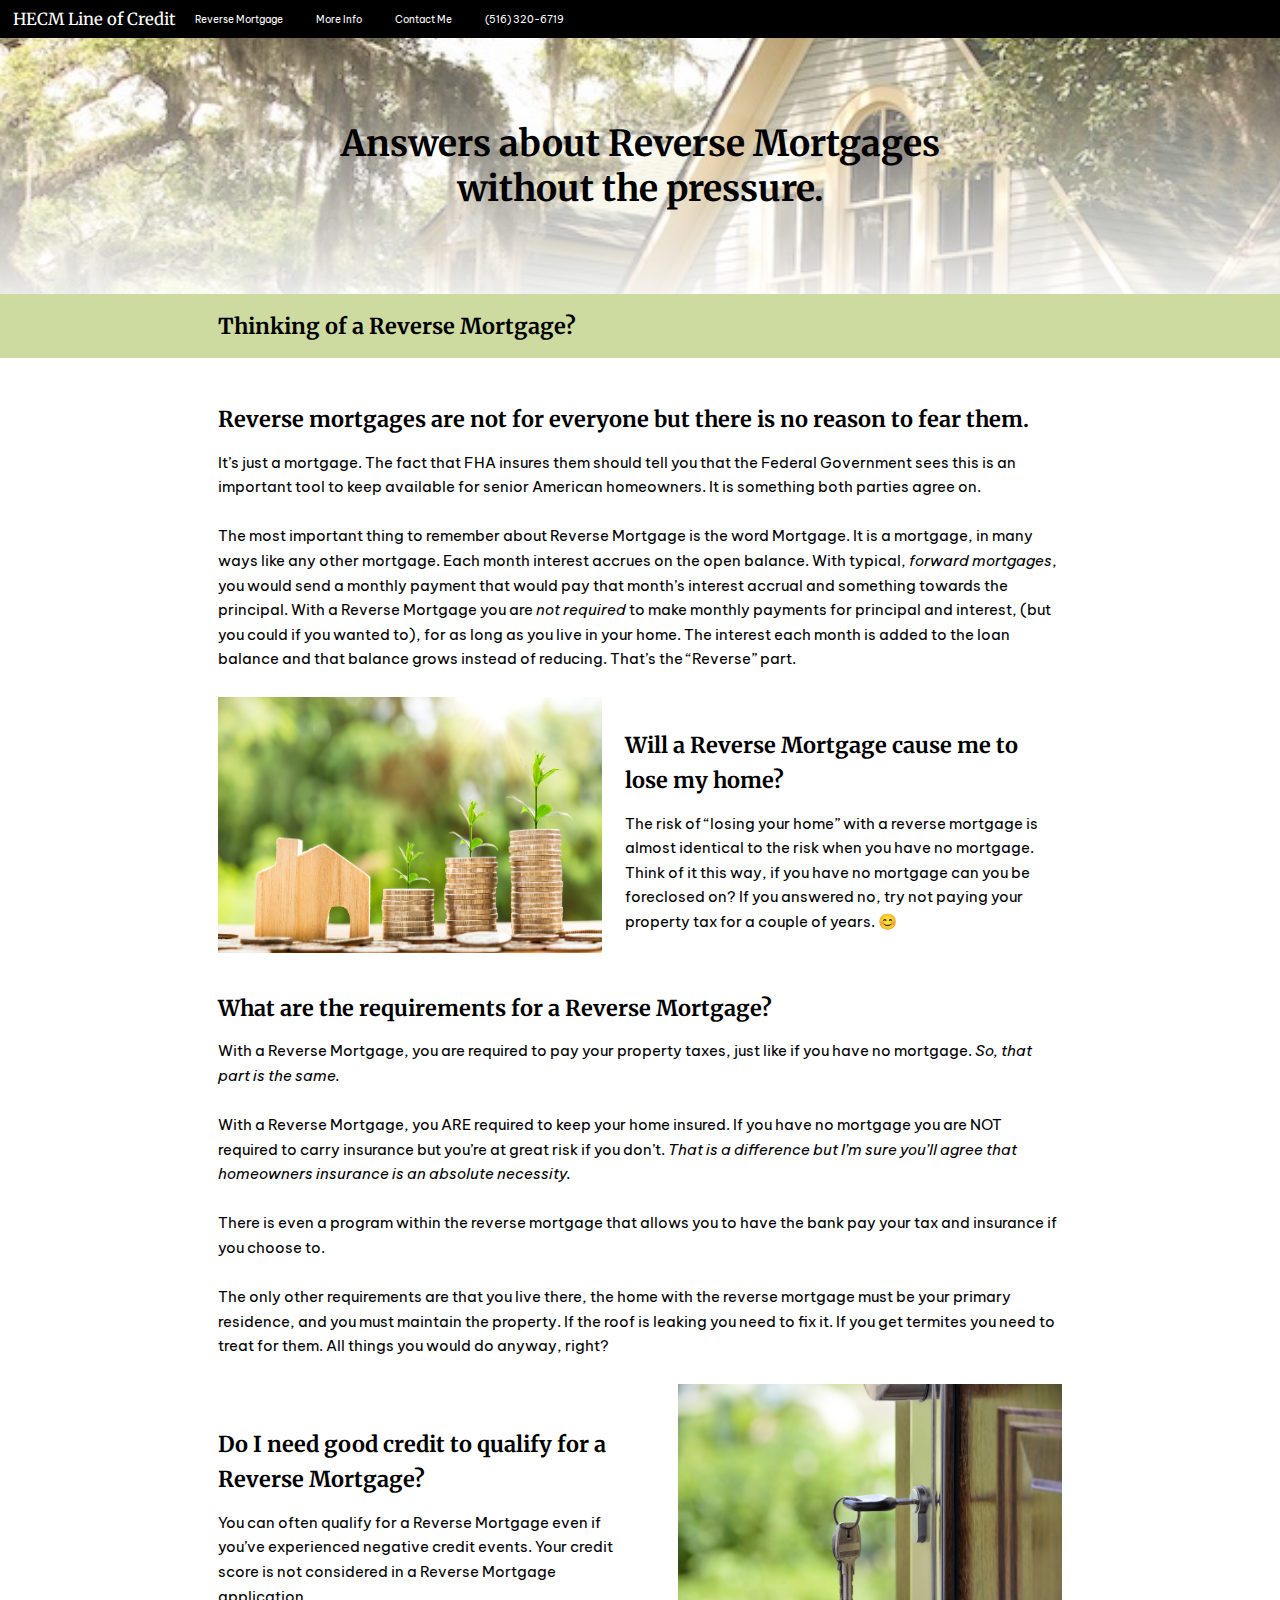
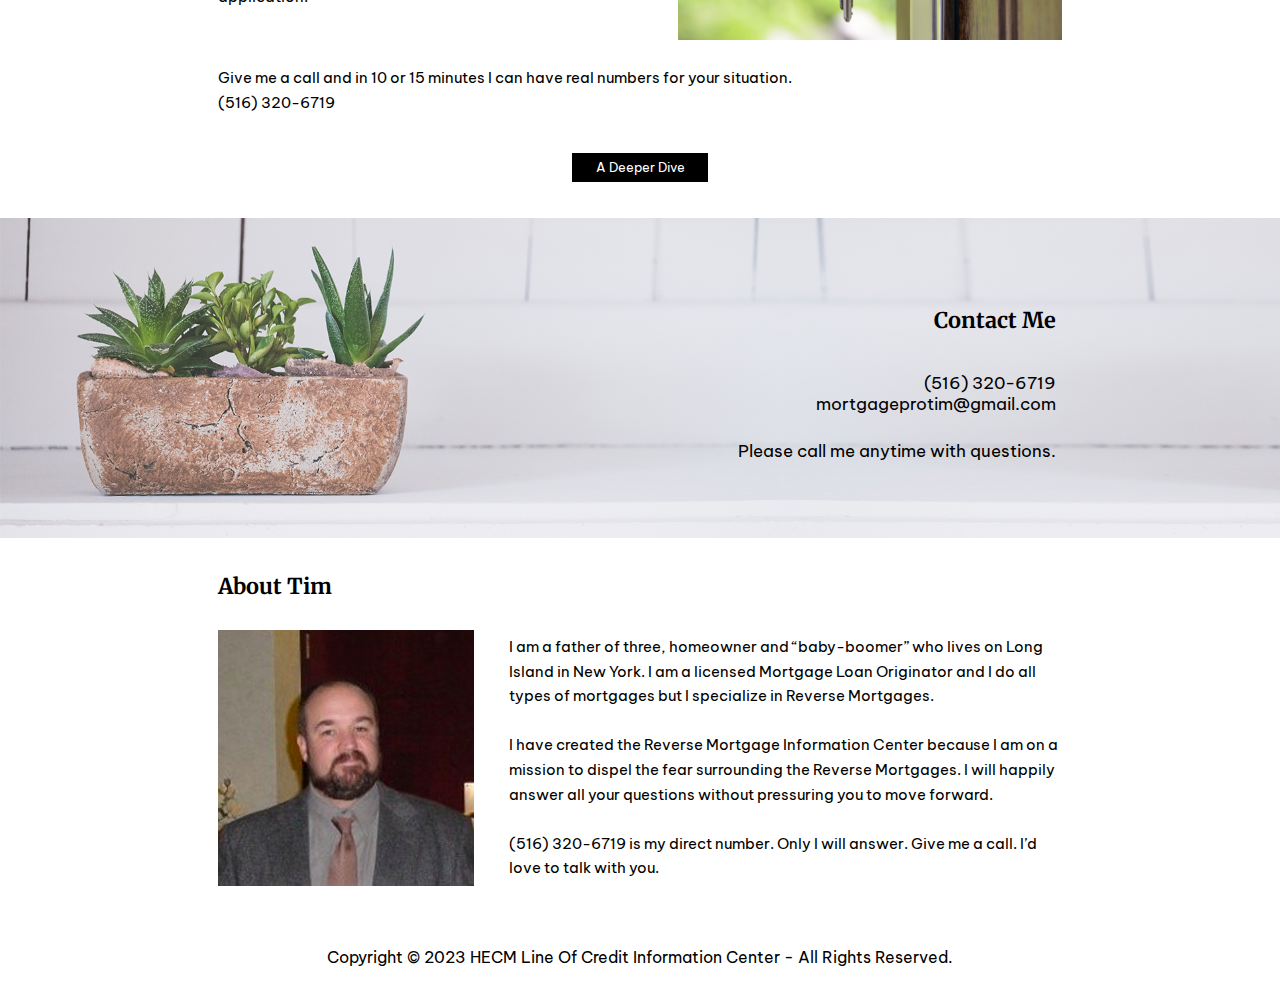
==== commit 44c3ab39: "content update" ====
--- a/index.html
+++ b/index.html
@@ -20,9 +20,9 @@
 		<div id="header">
 			<a id="title" href="index.html">HECM Line of Credit</a>
 			<div id="buttons">
-				<a id="about" class="menuButton" href="#section2">Reverse Mortgage</a>
+				<a id="about" class="menuButton" href="index.html">Reverse Mortgage</a>
 				<a class="menuButton" href="moreinfo.html">More Info</a>
-				<a id="contactMe" class="menuButton" href="#section5">Contact Me</a>
+				<a id="contactMe" class="menuButton" href="#contact_me">Contact Me</a>
 				<div class="menuButton">(516) 320-6719</div>
 				<img id="menu_bars" src="assets/menu.svg">
 			</div>
@@ -30,9 +30,10 @@
 	</div>
 
 	<div id="mobile_menu">
+		<a class="menuButton" onclick="openCloseMenu()" href="index.html">Reverse Mortgage</a>
+		<a id="more_mobile" class="menuButton" onclick="openCloseMenu()" href="moreinfo.html">More Info</a>
+		<a id="contactMe_mobile" class="menuButton" onclick="openCloseMenu()" href="#contact_me">Contact Me</a>
 		<div class="menuButton">(516) 320-6719</div>
-		<a id="contactMe_mobile" class="menuButton" onclick="openCloseMenu()" href="#contact_anchor">Contact Me</a>
-		<a id="more_mobile" class="menuButton" onclick="openCloseMenu()" href="moreinfo.html">More Info</a>
 	</div>
 
  	<div id="section1">
@@ -42,30 +43,36 @@
 	<div id="explanation_anchor" class="anchor"></div>
 
 	<div id="section2">
-		<h1>What is a Reverse Mortgage?</h1>
+		<h1>Thinking of a Reverse Mortgage?</h1>
 	</div>
 
 	<div class="section3">
 
-		<div>The most important thing to remember about Reverse Mortgage is the word Mortgage. It is a mortgage, in many ways like any other mortgage. Each month interest accrues on the open balance. With typical, <i>forward mortgages</i>, you would send a monthly payment that would pay that month’s interest accrual and something towards the principal. With a Reverse Mortgage you are <i>not required</i> to make monthly payments for principal and interest for as long as you live in your home.</div>
+		<h1>Reverse mortgages are not for everyone but there is no reason to fear them. </h1>
+
+		<div>It’s just a mortgage. The fact that FHA insures them should tell you that the Federal Government sees this is an important tool to keep available for senior American homeowners. It is something both parties agree on.</div>
+<br>
+		<div>The most important thing to remember about Reverse Mortgage is the word Mortgage. It is a mortgage, in many ways like any other mortgage. Each month interest accrues on the open balance. With typical, <i>forward mortgages</i>, you would send a monthly payment that would pay that month’s interest accrual and something towards the principal. With a Reverse Mortgage you are <i>not required</i> to make monthly payments for principal and interest, (but you could if you wanted to), for as long as you live in your home. The interest each month is added to the loan balance and that balance grows instead of reducing. That’s the “Reverse” part.</div>
 	
 		<div class="photoText">
 			<img id="growth" src="assets/growth.jpeg">
 			<div class="photoTextGap"></div>
 			<div>
-				<h1>Reverse mortgages are not for everyone but there is no reason to fear them. </h1>
-				<div>It’s just a mortgage. The fact that FHA is willing to insure them should tell you that the Federal Government sees this is an important tool to keep available for senior American homeowners.</div>
+				<h1>Will a Reverse Mortgage cause me to lose my home?</h1>
+
+				<div>The risk of “losing your home” with a reverse mortgage is almost identical to the risk when you have no mortgage. Think of it this way, if you have no mortgage can you be foreclosed on? If you answered no, try not paying your property tax for a couple of years. 😊 </div>
 			</div>
 		</div>
 
-		<h1>Will a Reverse Mortgage cause me to lose my home?</h1>
-
-		<div>The risk of “losing your home” with a reverse mortgage is almost identical to the risk when you have no mortgage. Think of it this way, if you have no mortgage can you be foreclosed on? If you answered no, try not paying your property tax for a couple of years. 😊 </div>
-		<div>With a Reverse Mortgage, you are required to pay your property taxes, just like if you have no mortgage. With a Reverse Mortgage, you are required to keep your home insured. If you have no mortgage you are NOT required to carry insurance but you’re at great risk if you don’t. There is even a program within the reverse mortgage that allows you to have the bank pay your tax and insurance if you choose to.</div>
+		<h1>What are the requirements for a Reverse Mortgage?</h1>
 		
-		<h1>What are the requirements for a Reverse Mortgage?</h1>
-			
-		<div>The only other requirements are that you live there, the home with the reverse mortgage must be your primary residence, and you maintain the property. If the roof is leaking you need to fix it. If you get termites you need to treat for them. All things you would do anyway, right?</div>
+		<div>With a Reverse Mortgage, you are required to pay your property taxes, just like if you have no mortgage. <i>So, that part is the same.</i></div>
+<br>
+		<div>With a Reverse Mortgage, you ARE required to keep your home insured. If you have no mortgage you are NOT required to carry insurance but you’re at great risk if you don’t. <i>That is a difference but I’m sure you’ll agree that homeowners insurance is an absolute necessity.</i></div>
+<br>
+		<div>There is even a program within the reverse mortgage that allows you to have the bank pay your tax and insurance if you choose to.</div>	
+<br>			
+		<div>The only other requirements are that you live there, the home with the reverse mortgage must be your primary residence, and you must maintain the property. If the roof is leaking you need to fix it. If you get termites you need to treat for them. All things you would do anyway, right?</div>
 		
 
 		<div class="photoText">
@@ -77,7 +84,7 @@
 			<img id="key" src="assets/key.jpeg">
 		</div>
 
-		<div class="expl">Give me a call and in 10 or 15 minutes I can have real numbers for your situation. (516) 320-6719</div>
+		<div class="expl">Give me a call and in 10 or 15 minutes I can have real numbers for your situation.<br>(516) 320-6719</div>
 
 
 		<div id="more_button">
--- a/css/style.css
+++ b/css/style.css
@@ -1,5 +1,10 @@
 @import url('https://fonts.googleapis.com/css2?family=Be+Vietnam+Pro&display=swap');
 @import url('https://fonts.googleapis.com/css2?family=Merriweather&display=swap');
+/*variable for the font size of general text on mobile (cause i keep changing it*/
+/*	used like: var(--mobilefs)*/
+:root{
+	--mobilefs: 4vw; 
+}
 
 body{
 /*	background-color: skyblue;*/
@@ -139,7 +144,7 @@
 /*section 3 (explanation of hecm)*/
 .section3{
 /*	background-color: pink;*/
-	height: 98vw;
+	height: 109vw;
 /*	width: 100%;*/
 	padding-left: 17vw;
 	padding-right: 17vw;
@@ -180,8 +185,8 @@
 		}
 
 		.photoTextGap{
-			background-color: red;
-			width: 7vw;
+/*			background-color: red;*/
+			width: 8vw;
 		}
 
 		#growth{
@@ -234,10 +239,7 @@
 }
 
 	#cactus{
-/*		opacity: .5;*/
 		width: 100vw;
-/*		height: auto;*/
-/*		margin-left: -82vw;*/
 		margin-top: -9vw;
 		z-index: -10;
 	}
@@ -301,8 +303,12 @@
 
 @media (orientation: portrait) {
 
+	html, body{
+/*		background-color: red;*/
+		overflow-x: hidden;
+	}
 	body{
-/*		background-color: red;*/
+		position: relative;
 	}
 
 	#header{
@@ -355,46 +361,67 @@
 	#section1{
 		padding-top: 12vw;
 		background: linear-gradient(rgba(255,255,255,.1), rgba(255,255,255,.9)), url("../assets/house2.jpeg") no-repeat fixed;
-		height: 30vw;
+		background-size: 100vw auto;
+		height: 40vw;
 	}
 		#intro{
 /*			background-color: pink;*/
-			width: 80vw;
-			font-size: 4.7vw;
+
+	
+
+
+			width: 70vw;
+			font-size: 6vw;
 		}
 
 	#section2{
-		height: 8vw;
+		height: 15vw;
+/*		align-items: flex-start;*/
+		justify-content: initial;
 
 	}
 
 		#section2 h1{
-			font-size: 4vw;
+			font-size: 4.5vw;
+			width: 100%;
 /*			background-color: red;*/
+			padding-left: 5vw;
+			padding-right: 0;
 		}
 
 	.section3{
-		padding-right: 10vw;
-		padding-left: 10vw;
+		padding-right: 5vw;
+		padding-left: 5vw;
 
 /*		background-color: pink;*/
-		height: 410vw;
-
-		font-size: 3vw;
+		height: 630vw;
+		margin-top: 3vw;
+		margin-bottom: 3vw;
+
+		font-size: var(--mobilefs);
 		line-height: 1.6;
+		padding-bottom: 5vw;
 	}
 		h1{
-			font-size: 4vw;
+			font-size: 4.5vw;
+			padding-bottom: 5vw;
 		}
 
 		.photoText{
 			flex-direction: column;
-		}
-/*
-		.photoText img{
-			width: 100%;
-			height: auto;
-		}*/
+			padding-bottom: 5vw;
+			padding-top: 5vw;
+		}
+
+		.photoTextGap{
+
+			height: 3vw;
+		}
+
+		.photoText h1{
+			margin-top: 2vw;
+			margin-bottom: 2vw;
+		}
 
 
 		#growth{
@@ -407,40 +434,31 @@
 		}
 
 		#more_button{
-/*			margin-top: 3vw;
-			margin-bottom: 1vw;*/
 
 			height: 6vw;
 			width: 30vw;
-			font-size: 3.5vw;
+			font-size: 4vw;
 			padding: 1vw;
 
 			
 		}
 
 	#contact_me{
-/*		display: flex;
-		flex-direction: row;
-		align-items: center;
-		margin: 0;*/
-		height: 37vw;
+		height: 40vw;
 		margin-bottom: 5vw;
 	}
 		#cactus{
-/*			width: 100vw;
-			height: auto;
-			margin-left: -90vw;
-			z-index: -10;
-			opacity: .55;*/
+			margin-top: -3vw;
+
 		}
 		#contact{
 /*			background-color: hotpink;*/
 
-			width: 60vw;
-			margin-left: -72vw;
-
-			font-size: 3vw;
-			height: 25vw;
+			width: 100vw;
+			margin-left: -100vw;
+
+			font-size: var(--mobilefs);
+			height: 40vw;
 
 		}
 
@@ -451,14 +469,14 @@
 
 #about_me_box{
 /*	background-color: red;*/
-	height: 120vw;
-	width:80vw;
-
-	font-size: 3vw;
+	height: 155vw;
+	width:90vw;
+
+	font-size: var(--mobilefs);
 
 	margin-bottom: 10vw;
 
-	padding-left:10vw;
+	padding-left:5vw;
 
 
 	display: flex;
@@ -468,14 +486,17 @@
 }
 	#about_me_box h1{
 /*		background-color: green;*/
-		padding:0;
+		margin: 0;
+	}
+
+	#about_me_box .photoText img{
+		margin-bottom: 3vw;
 	}
 
 	#dad{
 		width: 40vw;
 		height: auto;
 		align-self: flex-start;
-		margin-top: 5vw;
 		margin-bottom: 5vw;
 	}
 
@@ -491,8 +512,8 @@
 	}
 
 	footer{
-		font-size: 2vw;
-	}
-
-
-}
+		font-size: 2.5vw;
+	}
+
+
+}
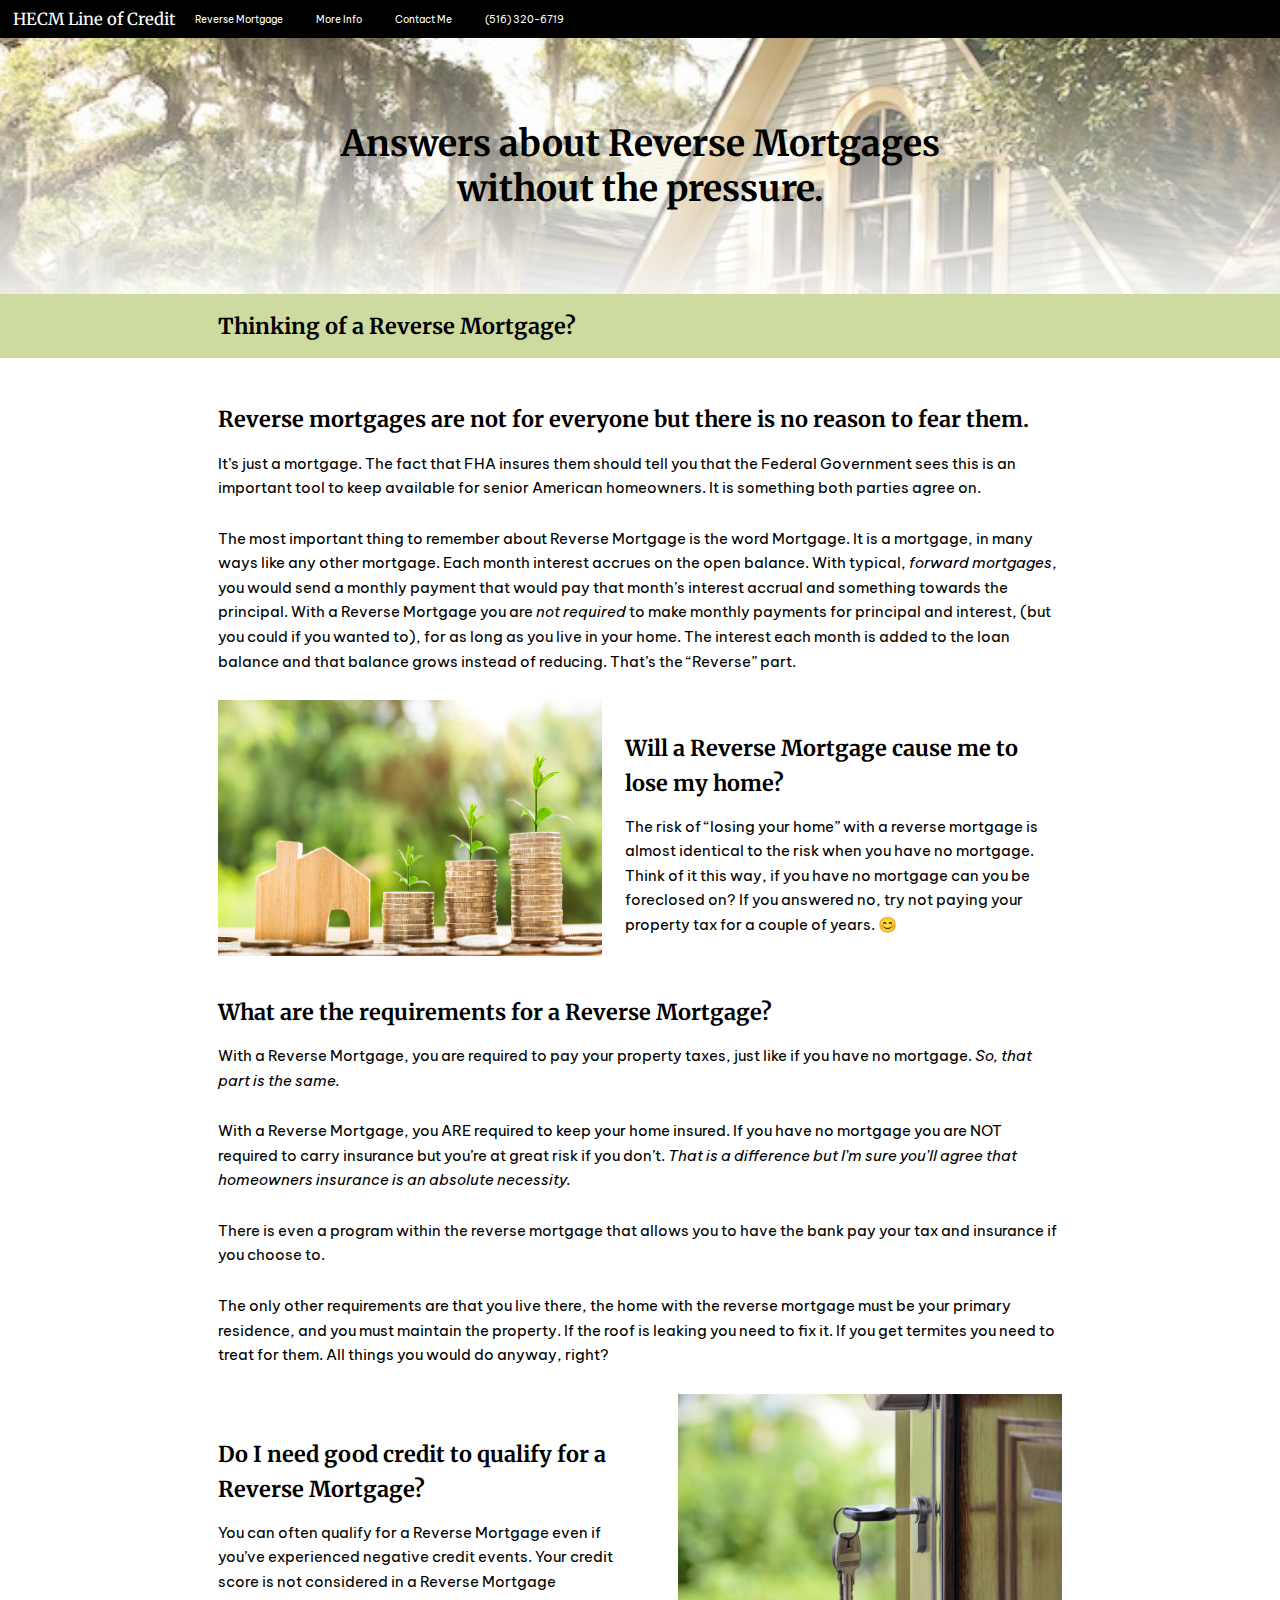
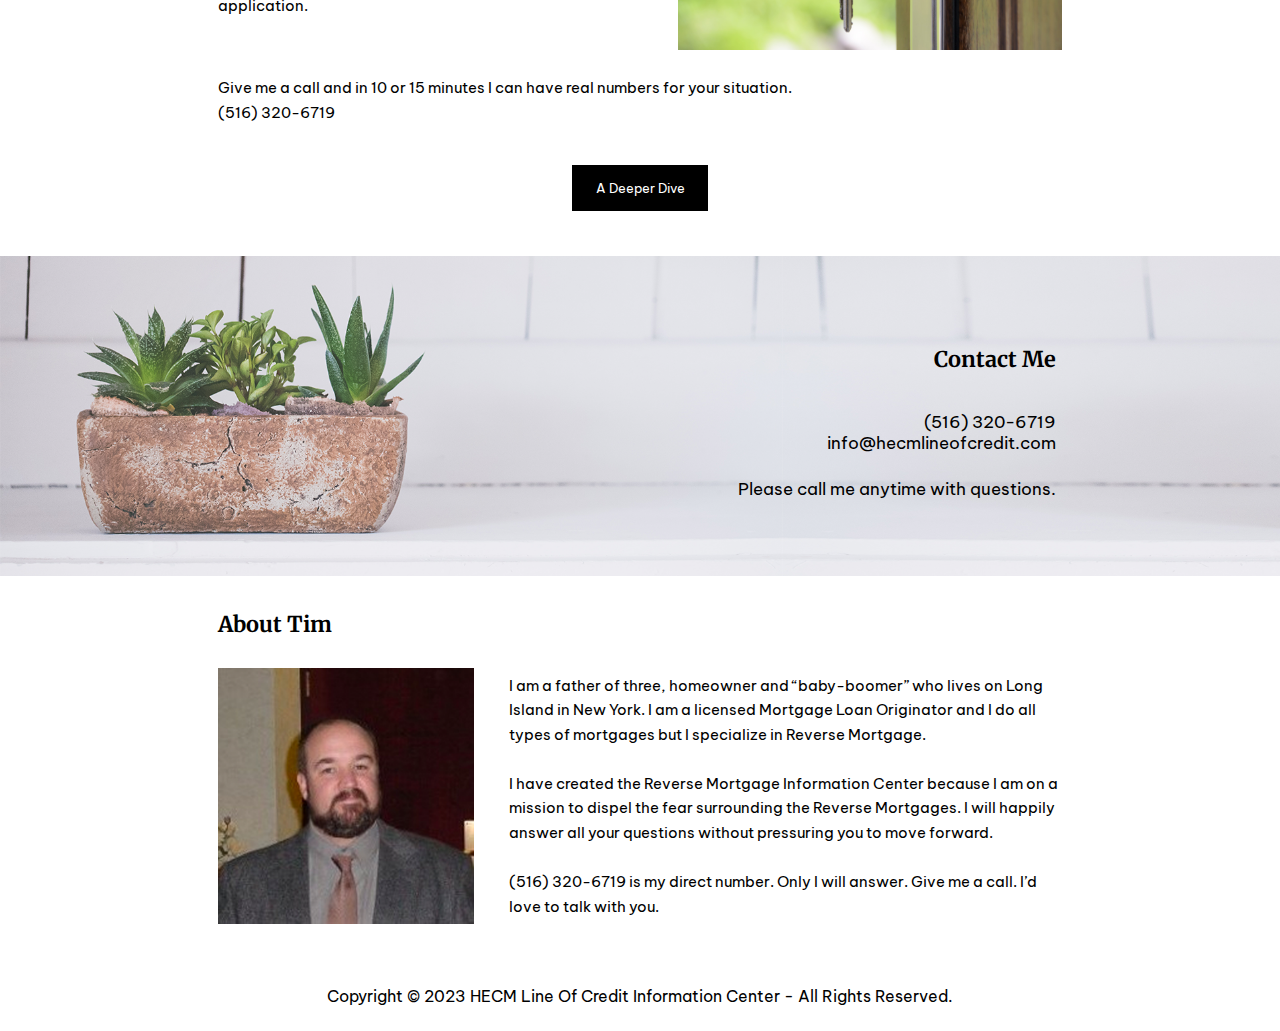
==== commit 865a0d53: "email and some text changes" ====
--- a/index.html
+++ b/index.html
@@ -99,7 +99,7 @@
 		<img id="cactus" src="assets/cactus.png">
 		<div id="contact">
 			<h1>Contact Me</h1>
-			<div id="contactInfo">(516) 320-6719<br>mortgageprotim@gmail.com</div>
+			<div id="contactInfo">(516) 320-6719<br>info@hecmlineofcredit.com</div>
 			Please call me anytime with questions.
 		</div>
 	</div>
@@ -110,7 +110,7 @@
 		<div class="photoText">
 			<img id="dad" src="assets/dad.png">
 			<div class="photoTextGap"></div>
-			<div>I am a father of three, homeowner and “baby-boomer” who lives on Long Island in New York. I am a licensed Mortgage Loan Originator and I do all types of mortgages but I specialize in Reverse Mortgages. <br><br>I have created the Reverse Mortgage Information Center because I am on a mission to dispel the fear surrounding the Reverse Mortgages. I will happily answer all your questions without pressuring you to move forward. <br><br>(516) 320-6719 is my direct number. Only I will answer. Give me a call. I’d love to talk with you.</div>
+			<div>I am a father of three, homeowner and “baby-boomer” who lives on Long Island in New York. I am a licensed Mortgage Loan Originator and I do all types of mortgages but I specialize in Reverse Mortgage. <br><br>I have created the Reverse Mortgage Information Center because I am on a mission to dispel the fear surrounding the Reverse Mortgages. I will happily answer all your questions without pressuring you to move forward. <br><br>(516) 320-6719 is my direct number. Only I will answer. Give me a call. I’d love to talk with you.</div>
 		</div>
 			
 	</div>
--- a/css/style.css
+++ b/css/style.css
@@ -144,7 +144,7 @@
 /*section 3 (explanation of hecm)*/
 .section3{
 /*	background-color: pink;*/
-	height: 109vw;
+	height: 112vw;
 /*	width: 100%;*/
 	padding-left: 17vw;
 	padding-right: 17vw;
@@ -376,17 +376,16 @@
 
 	#section2{
 		height: 15vw;
-/*		align-items: flex-start;*/
-		justify-content: initial;
-
 	}
 
 		#section2 h1{
 			font-size: 4.5vw;
 			width: 100%;
 /*			background-color: red;*/
+			padding-top: 4vw;
 			padding-left: 5vw;
 			padding-right: 0;
+			line-height: 0;
 		}
 
 	.section3{
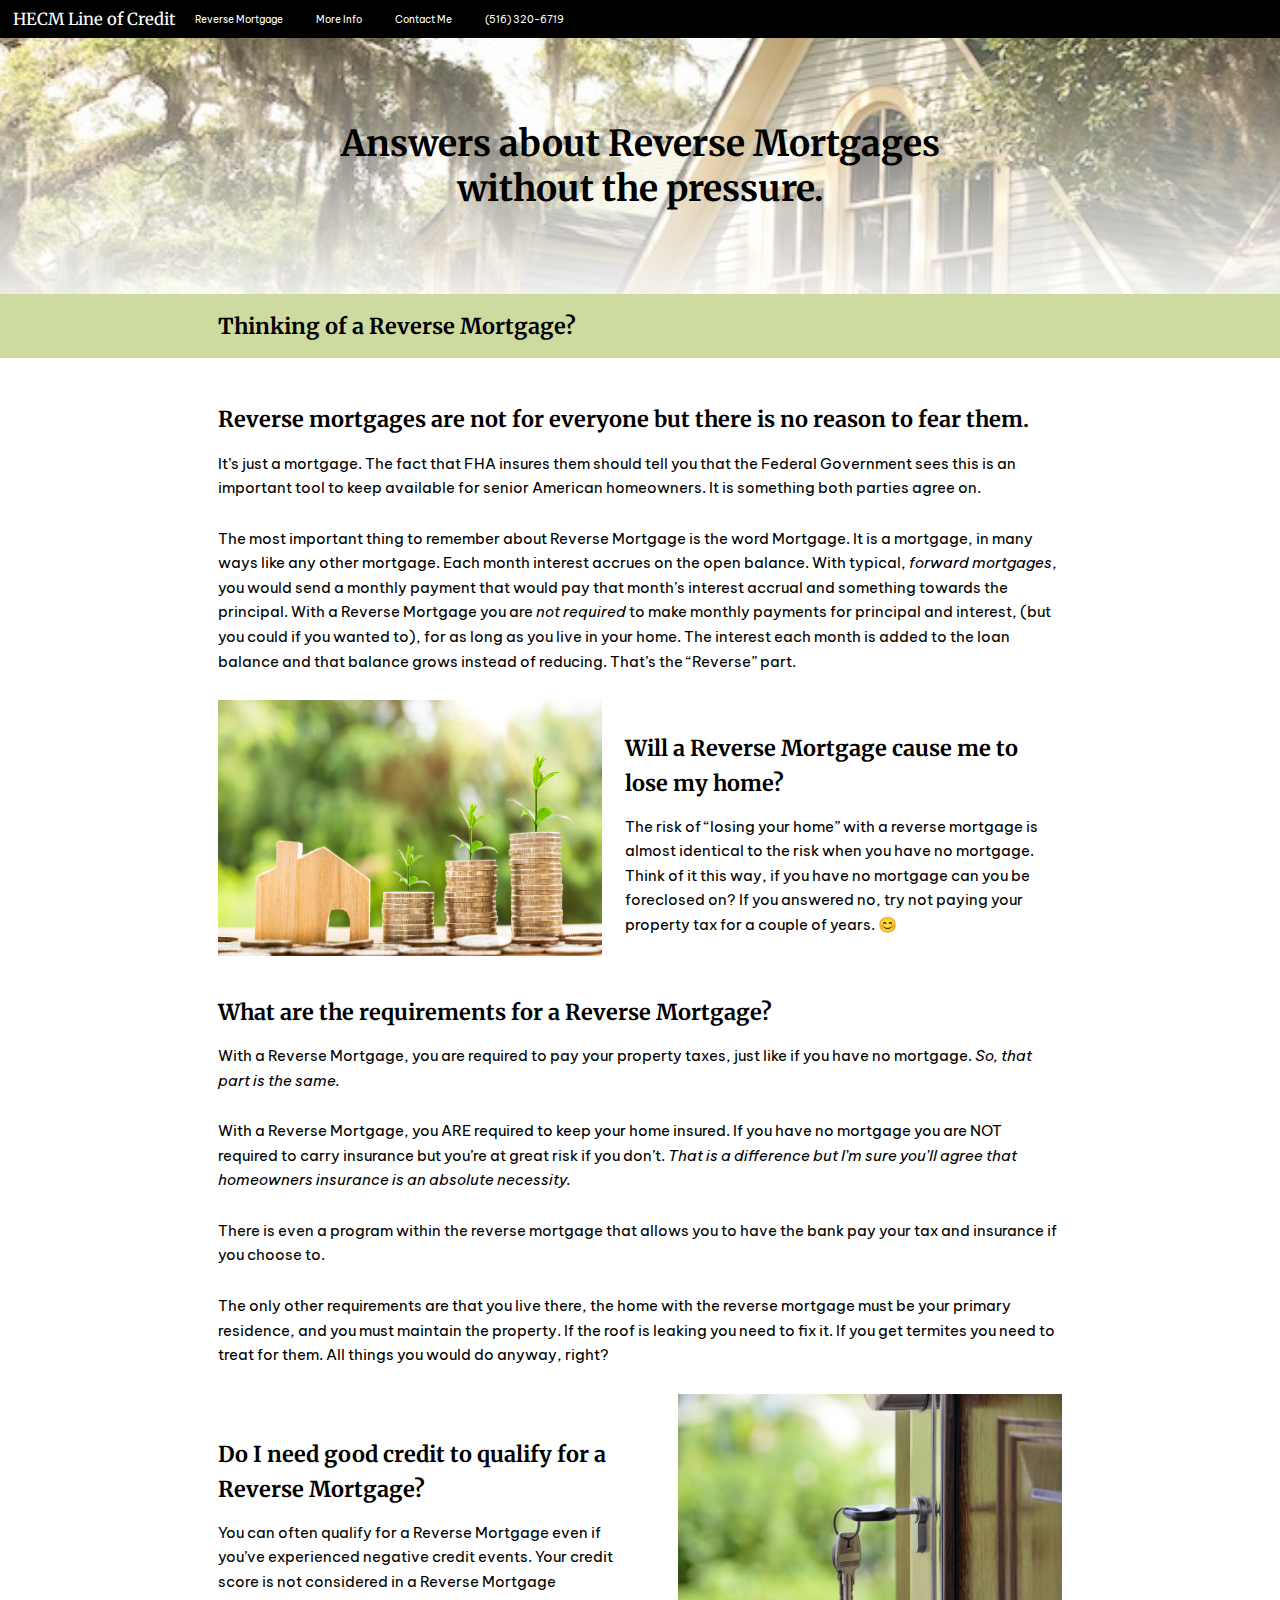
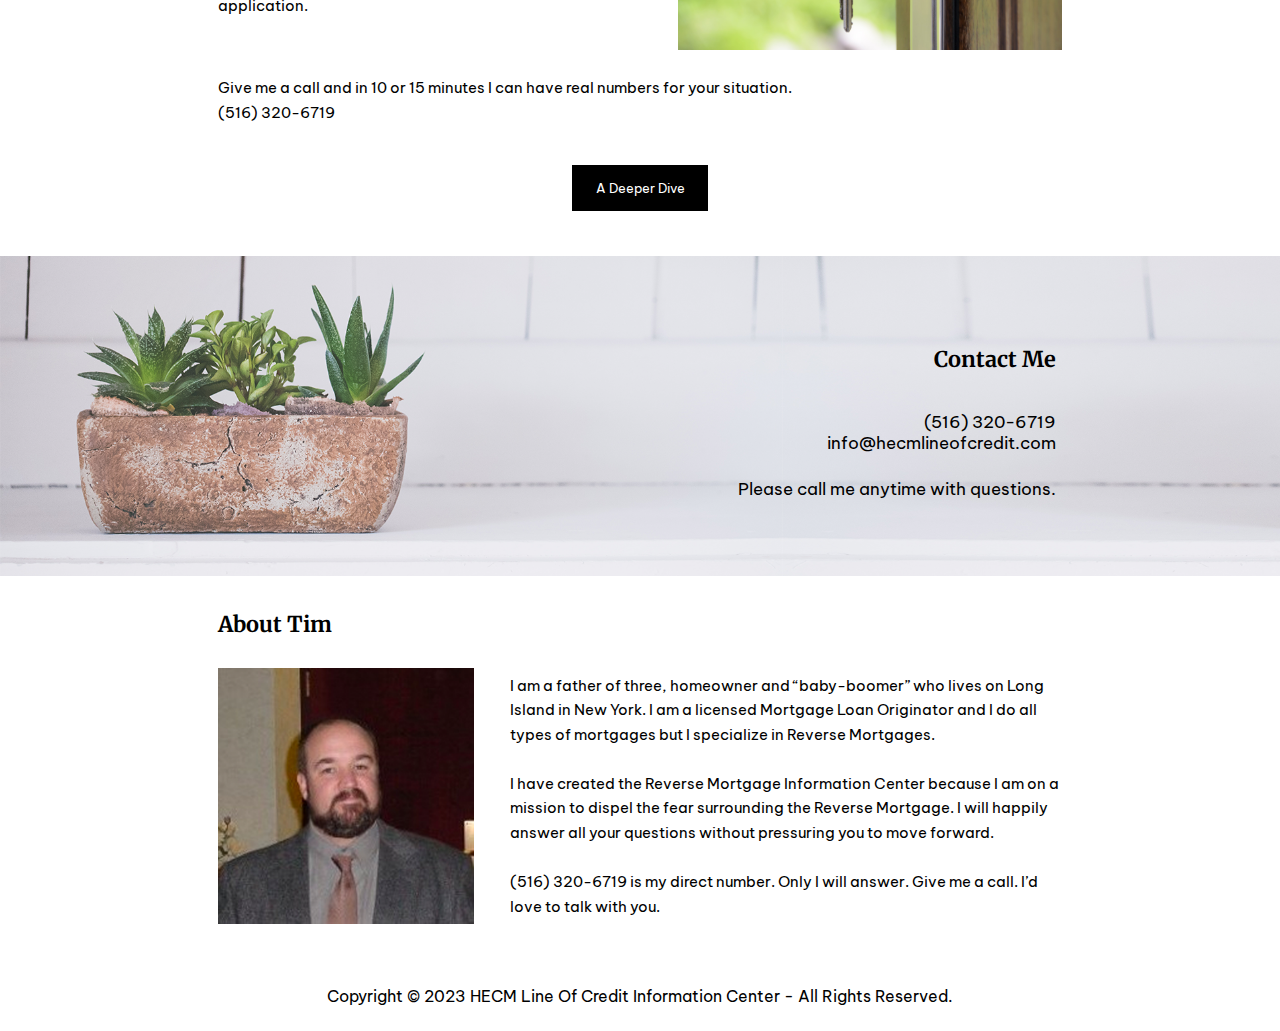
==== commit 3ce7224c: "typo fix" ====
--- a/index.html
+++ b/index.html
@@ -110,7 +110,7 @@
 		<div class="photoText">
 			<img id="dad" src="assets/dad.png">
 			<div class="photoTextGap"></div>
-			<div>I am a father of three, homeowner and “baby-boomer” who lives on Long Island in New York. I am a licensed Mortgage Loan Originator and I do all types of mortgages but I specialize in Reverse Mortgage. <br><br>I have created the Reverse Mortgage Information Center because I am on a mission to dispel the fear surrounding the Reverse Mortgages. I will happily answer all your questions without pressuring you to move forward. <br><br>(516) 320-6719 is my direct number. Only I will answer. Give me a call. I’d love to talk with you.</div>
+			<div>I am a father of three, homeowner and “baby-boomer” who lives on Long Island in New York. I am a licensed Mortgage Loan Originator and I do all types of mortgages but I specialize in Reverse Mortgages. <br><br>I have created the Reverse Mortgage Information Center because I am on a mission to dispel the fear surrounding the Reverse Mortgage. I will happily answer all your questions without pressuring you to move forward. <br><br>(516) 320-6719 is my direct number. Only I will answer. Give me a call. I’d love to talk with you.</div>
 		</div>
 			
 	</div>
